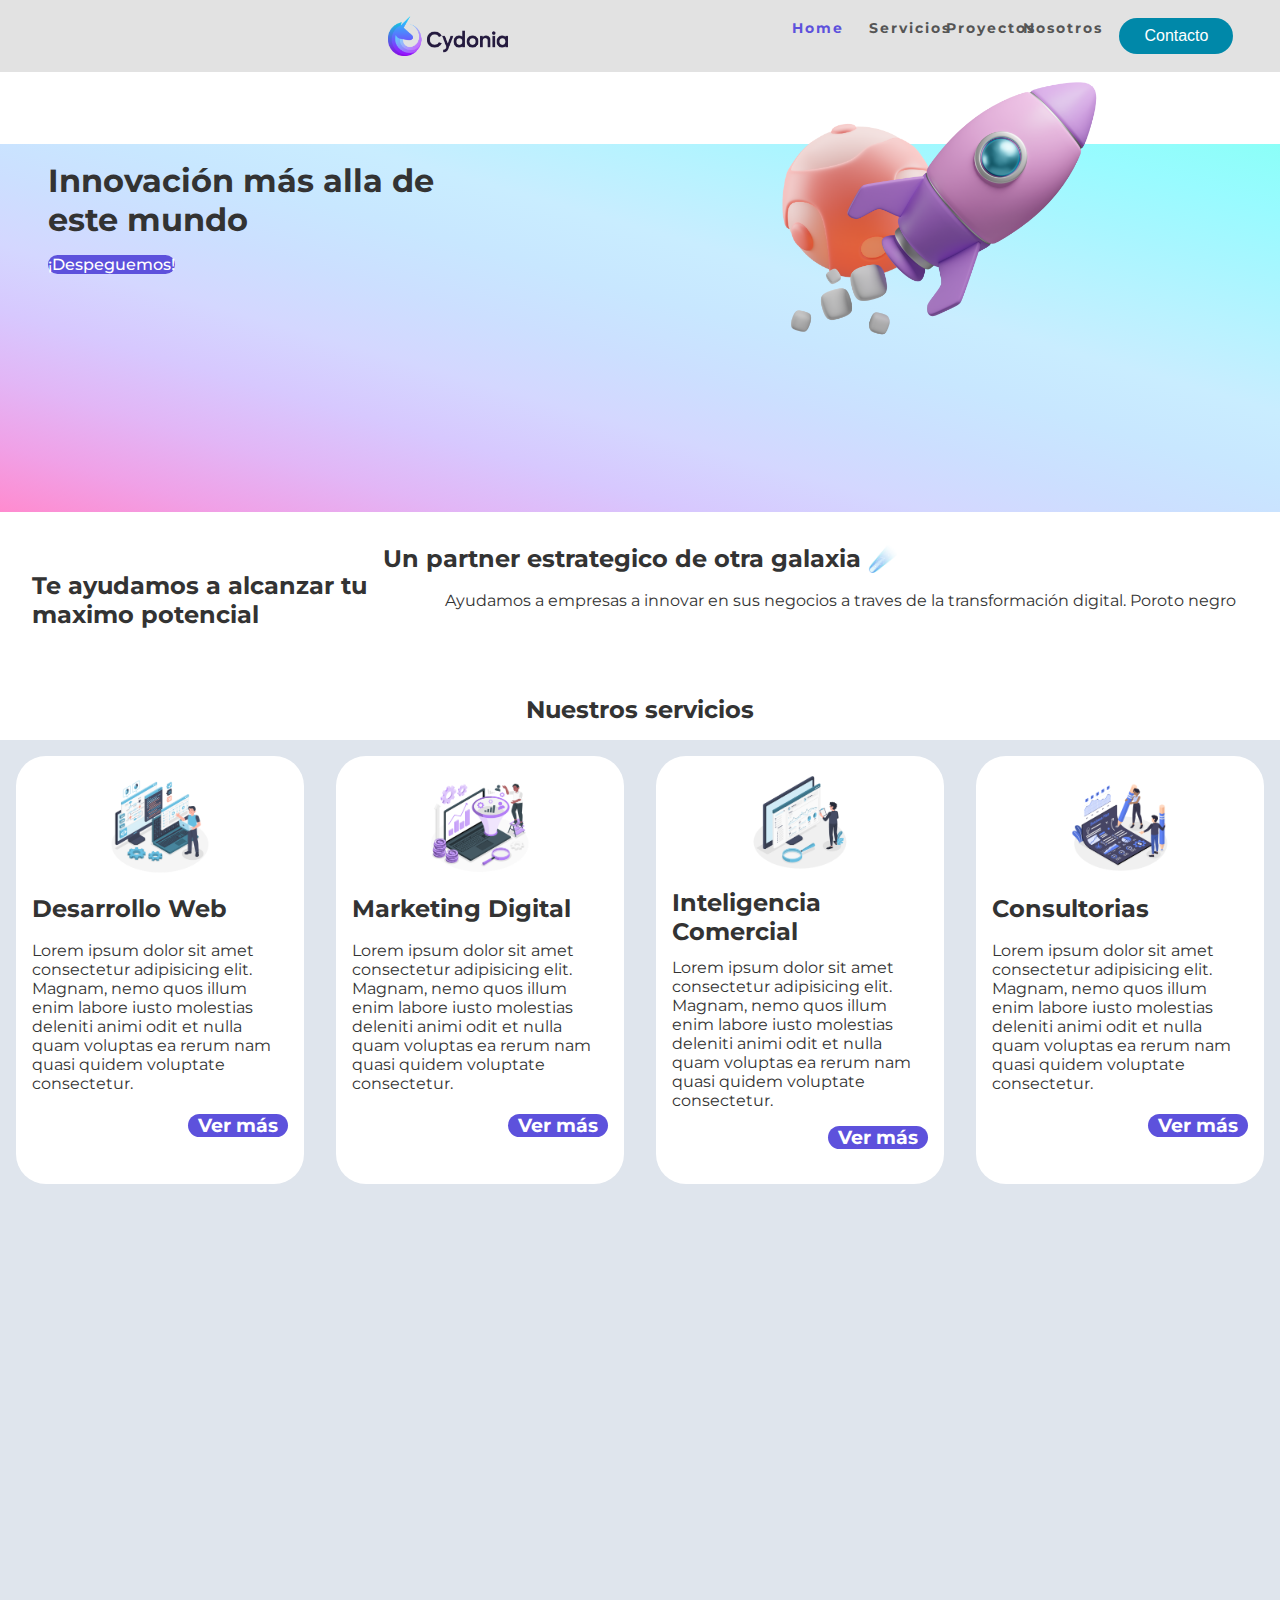
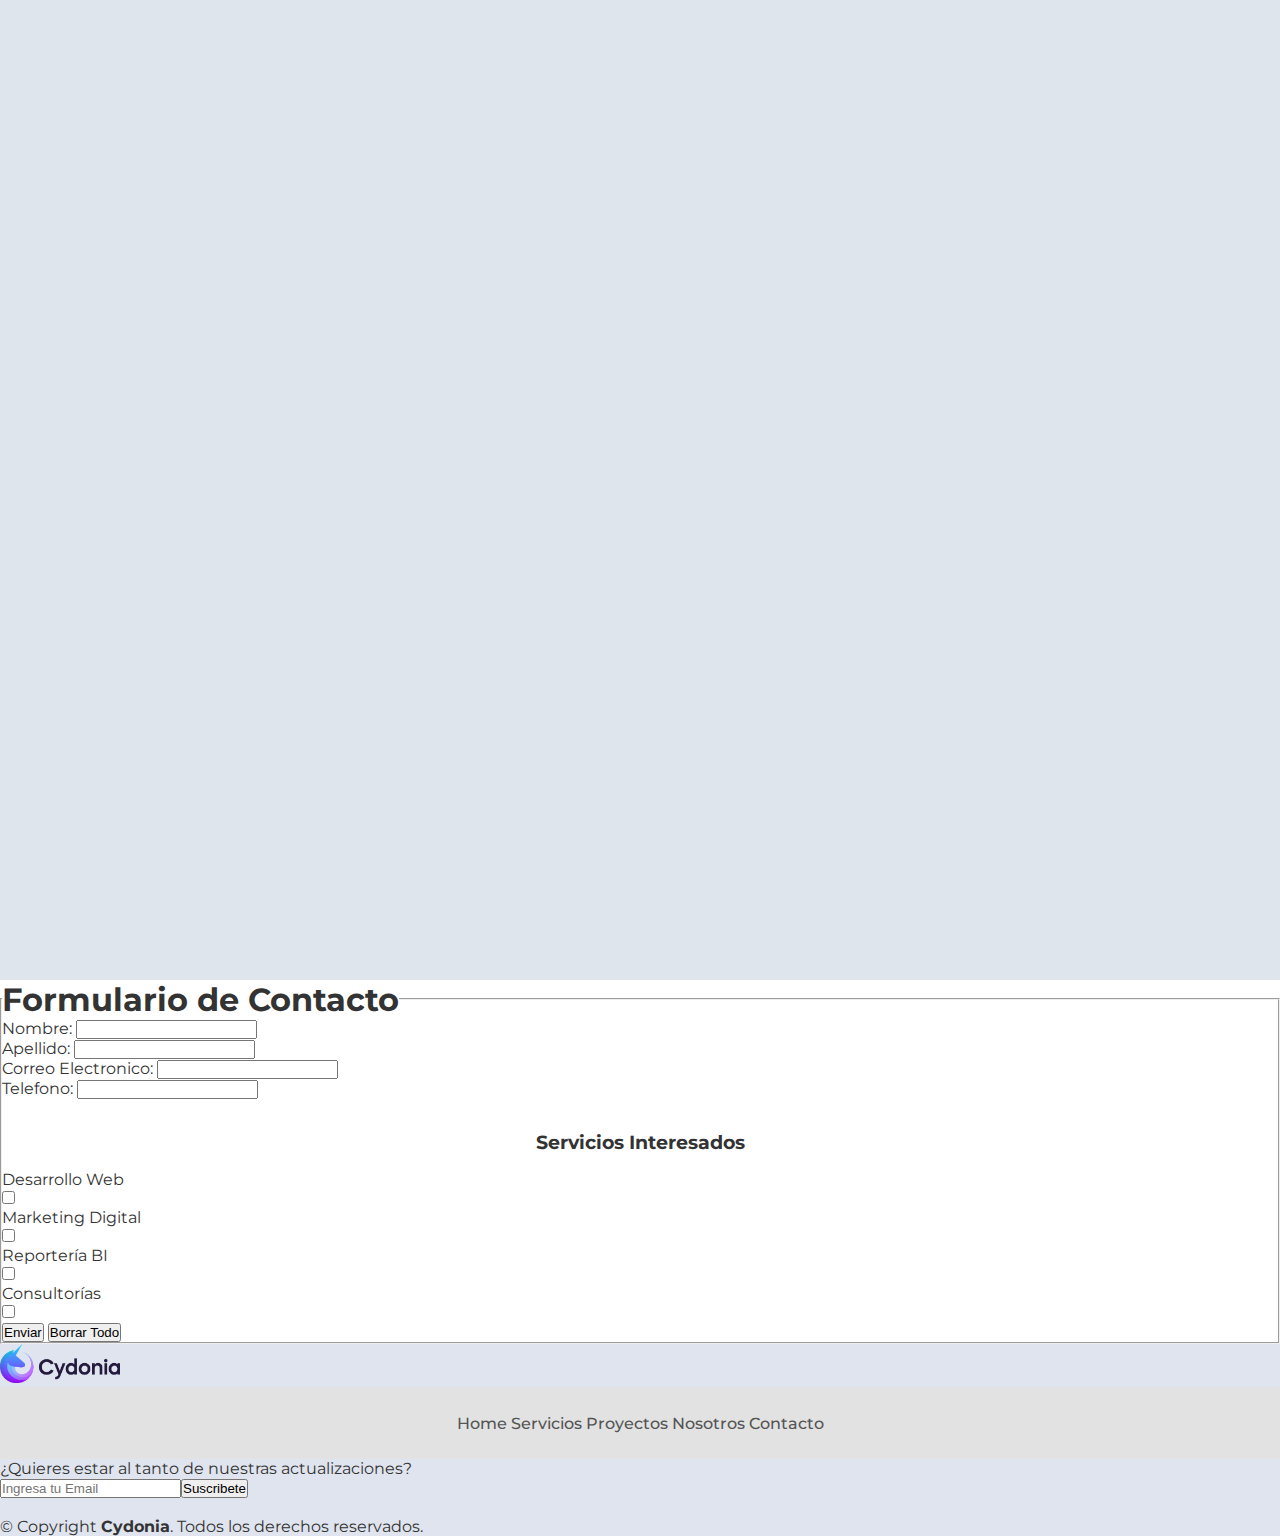
==== index.html @ 0de53e7b "Actualizacion Nav" ====
<!DOCTYPE html>
<html lang="en">

<head>
  <meta charset="UTF-8">
  <meta name="viewport" content="width=device-width, initial-scale=1.0">


  <title>Cydonia - Transformación Digital</title>
  <meta content="" name="description">
  <meta content="" name="keywords">

  <!-- Favicons -->
  <link href="assets/img/favicon.png" rel="icon">

  <!-- link google fonts -->
	<link rel="preconnect" href="https://fonts.googleapis.com">
	<link rel="preconnect" href="https://fonts.gstatic.com" crossorigin>
	<link rel="stylesheet" type="text/css" href="https://fonts.googleapis.com/css?family=Montserrat:300,300i,400,400i,600,600i,700,700i">
	
  <!-- link css -->
	<link rel="stylesheet" href="assets/css/style.css">

    <!-- link Biblioteca Animaciones-->
	<link rel="stylesheet" href="https://raw.github.com/daneden/animate.css/master/animate.css">

</head>

<body>

<!-- ======= Header ======= -->
<header>
  <nav>
    <img class="logo" href="index.html"><img src="assets/img/logo_horizontal.png" alt="Logo Cydonia" width="120">
      <ul class="nav__list">
        <li><a  class="active" href="index.html">Home</a></li>
        <li><a  href="pages/servicios.html">Servicios</a></li>
        <li><a  href="pages/proyectos.html">Proyectos</a></li>
        <li><a  href="pages/nosotros.html">Nosotros</a></li>
        <li><a  class="cta" href="pages/contacto.html"><button>Contacto</button></a></li>
      </ul>
  </nav> 
</header>
<!-- ======= End Header ======= -->

<!-- ======= Hero Banner ======= -->
<main class="MainGrid">
  <div class="Hero">
    <div class="Hero__Titulo"> 
      <h1>Innovación más alla de este mundo</h1>
        <div class="Hero__Boton">
          <a href="pages/contacto.html" >¡Despeguemos!</a>
        </div>
    </div>
    <div class="Hero__Imagenes">
      <img class="Planeta" src="assets/img/Planeta.png" width="200px" alt="">
      <img class="Cohete" src="assets/img/rocket.png" width="400px" alt="">
  </div>
  </div>
</main>

<!-- ======= Texto ======= -->

  <div class="Titulo">
    <h2>Un partner estrategico de otra galaxia ☄️</h2>
  </div>

<section class="TextoDinamico">
  <div class="TextoDinamico__Subtitulo">
    <h2>Te ayudamos a alcanzar tu maximo potencial</h2>
  </div>
  <div class="TextoDinamico__Parrafo">
    <p >Ayudamos a empresas a innovar en sus negocios a traves de la transformación digital. Poroto negro </p>
  </div>
</section>

<!-- ======= Servicios ======= -->
<div class="Titulo">
  <h2>Nuestros servicios</h2>
</div>

<section class="Servicios">
  
  <div class="Card">
    <img class= "Card__Img" src="assets/img/Desarrollo-Web.png" alt="">
    <h2 Class="Card_Tittle">Desarrollo Web</h2>
    <p class="Card_Description">Lorem ipsum dolor sit amet consectetur adipisicing elit. Magnam, nemo quos illum enim labore iusto molestias deleniti animi odit et nulla quam voluptas ea rerum nam quasi quidem voluptate consectetur.</p>
    <h3 class="Boton"><a href="desarrollo_web.html"></a>Ver más</h3><br>
  </div>

  <div class="Card">
    <img class= "Card__Img" src="assets/img/Marketing-Digital.png" alt="">
    <h2 Class="Card_Tittle">Marketing Digital</h2>
    <p class="Card_Description">Lorem ipsum dolor sit amet consectetur adipisicing elit. Magnam, nemo quos illum enim labore iusto molestias deleniti animi odit et nulla quam voluptas ea rerum nam quasi quidem voluptate consectetur.</p>
    <h3 class="Boton"><a href="marketing_digital.html"></a>Ver más</h3><br>
  </div>

  <div class="Card">
    <img class= "Card__Img" src="assets/img/Inteligencia-Comercial.png" alt="">
    <h2 Class="Card_Tittle">Inteligencia Comercial</h2>
    <p class="Card_Description">Lorem ipsum dolor sit amet consectetur adipisicing elit. Magnam, nemo quos illum enim labore iusto molestias deleniti animi odit et nulla quam voluptas ea rerum nam quasi quidem voluptate consectetur.</p>
    <h3 class="Boton"><a href="inteligencia_comercial.html"></a>Ver más</h3><br>
  </div>

  <div class="Card">
    <img class= "Card__Img" src="assets/img/Consultorias.png"  alt="">
    <h2 Class="Card_Tittle">Consultorias</h2>
    <p class="Card_Description">Lorem ipsum dolor sit amet consectetur adipisicing elit. Magnam, nemo quos illum enim labore iusto molestias deleniti animi odit et nulla quam voluptas ea rerum nam quasi quidem voluptate consectetur.</p>
    <h3 class="Boton"><a href="consultorias.html"></a>Ver más</h3><br>
  </div>

</section>

<!-- ======= Formulario de Contacto ======= -->
<section class="Formulario">
  <div>
    <form action="">
      <fieldset>
          <legend><h1>Formulario de Contacto</h1></legend>
          
            <div><label for="nombre">Nombre:</label>
              <input type="text" name="nombre">
            <div><label for="apellido">Apellido:</label>
              <input type="text" name="apellido">
            <div><label for="email">Correo Electronico:</label>
              <input type="text" name="apellido">
            <div><label for="telefono">Telefono:</label>
              <input type="text" name="apellido">    
            </div>
            
            <div class="Titulo">
              <h3>Servicios Interesados</h3>
            </div>

              <div class="ServiciosFormulario">
                <div>Desarrollo Web</div>
                  <input type="checkbox" name="Acepta" value="1">
                <div>Marketing Digital</div>
                  <input type="checkbox" name="Acepta" value="1">
                <div>Reportería BI</div>
                  <input type="checkbox" name="Acepta" value="1">
                <div>Consultorías</div>
                  <input type="checkbox" name="Acepta" value="1">
                
                <div>
                  <input type="submit" value="Enviar"/>
                  <input type="reset" value="Borrar Todo"/>
                </div>
      </fieldset>
    </form>
  </div>
</section>

<!-- ======= Footer ======= -->
<footer class="footer">
  <a href="index.html"><img src="assets/img/logo_horizontal.png" alt="Logo Cydonia" width="120"></a>

<nav Class="MenuFooter">
  <ul>
    <li><a  href="index.html">Home</a></li>
    <li><a  href="pages/servicios.html">Servicios</a></li>
    <li><a  href="pages/proyectos.html">Proyectos</a></li>
    <li><a  href="pages/nosotros.html">Nosotros</a></li>
    <li><a  href="pages/contacto.html">Contacto</a></li>
  </ul>
</nav><!-- .navbar -->

<!-- ======= Capturador Email Footer ======= -->
<div>
  <p>¿Quieres estar al tanto de nuestras actualizaciones?</p>
  <form action="" method="post">
    <input type="email" name="email" placeholder="Ingresa tu Email"><input type="submit" value="Suscribete">
  </form>
</div>
<br>

<!-- ======= Copyright ======= -->
<div>
  &copy; Copyright <strong><span>Cydonia</span></strong>. Todos los derechos reservados.
</div>

</footer>                        
<!-- End Footer -->    

<script src="js/wow.min.js"></script>
<script> new WOW().init();</script>

</body>
</html>
---- assets/css/style.css ----
/* Estilo Mobile */
@media screen and (min-width: 320px) {
    .body{
        background-color: #333333;
    }

* {
    margin: 0;
    padding: 0;
}

body {
font-family: "Montserrat";
color: #333333;
background-color: #FFFFFF;
} 

/* Estilo Barra Navegadora */

header {
position: sticky;
display: grid;
grid-template-rows: repeat(2, 1fr);
width: 100%;

}

.logo{
 float: left;
}

.Navbar{
    padding: 20px;
}

.Navbar img {

}

.navbar_List {
list-style-type: none;
text-align: left;
font-size: 100%;
}

ul {
    display:inline;
    font-size: 100%;
    text-align: left;
    justify-items: end;
    }

li {
    display: inline;
    width: 15%;
    position: relative;
    font-size: 16px;
    }


/* Estilo Hero Banner */

.MainGrid{
}

.Hero{
    background-image: linear-gradient(to right top, #f4a6d4, #e9ace1, #dbb2ec, #ccb8f5, #bcbefa, #afc7ff, #a4cfff, #9dd6ff, #9de1ff, #a2ecff, #acf6fd, #bbfffb);
    display: grid;
    grid-template-rows: 40% 60%;
    gap: 1.6em;
    align-items: center;
    justify-items: center;
}

.MainGrid .Hero__Titulo{
    padding-left: 1em;
}

.MainGrid .Hero__Imagen{
    animation-name: floating;
    animation-duration: 3s;
    animation-iteration-count: infinite;
    animation-timing-function: ease-in-out;
    margin-left: 30px;
    margin-top: 5px;
}

@keyframes floating {
    0% { transform: translate(0,  0px); }
    50%  { transform: translate(0, 15px); }
    100%   { transform: translate(0, -0px); }   
}

.MainGrid .Hero__Boton{
    background-color: #5d51dc;
    border-radius: 20px;
    text-align: center;
    height:fit-content;
    width:max-content;
    margin-top: 1em;
    transition: height 2s, width 1s;
        
}

.MainGrid .Hero__Boton a{
    color: white !important;
}

/* Estilo Texto Dinamico*/

.Titulo {
    text-align: center;
    font-weight: bold;
    padding: 2em 1em 1em 1em;
    }
    
    .TextoDinamico {
    display: grid;
    grid-template-rows: 30% 70%;
    align-items: center;
    justify-items: center;
    gap: 1em;
    }
    
.TextoDinamico__Subtitulo {
    }
    
.TextoDinamico__Parrafo {
     padding-left: 1em;
     padding-right: 1em;
    }

/* Estilo para Card Servicios */

.Servicios {
background-color: #DFE5ED;
display: grid;
grid-template-rows: repeat(4, 1fr);
}

.Servicios .Card{
background-color: #FFFFFF;
border-radius: 30px;
margin: 1em 1em 1em 1em;
display: grid;
grid-template-rows: 4;
padding: 1em 1em 1em 1em;
}

.Servicios .Card__Img {
height: 100px;
width: 100px;
align-self: center;
justify-self: center;
margin-bottom: 1em;
}

.Servicios .Card_Tittle{
    margin-bottom: 0.5em;
}

.Servicios .Card_Description {
    margin-bottom: 1em;
}

.Boton {
background-color: #5d51dc;
border-radius: 20px;
color: white;
text-align: center;
height: fit-content;
width:100px;
justify-self: flex-end;
}

.footer{
background-color: #DFE4EE;
}
}

/* Estilo Tablet */
@media screen and (min-width: 600px) {
    
}

/* Estilo Desktop*/
@media screen and (min-width: 1200px) {

* {
    box-sizing: border-box;
    margin: 0;
    padding: 0;
}

body {
    font-family: "Montserrat";
    color: #333333;
    background-color: #FFFFFF;
} 

li, a{ 
    font-weight: 500;
    font-size: 16px;
    color: #555555;
    text-decoration: none;
}

/* Estilo Barra Navegadora */

nav {
    display: flex;
    justify-content:space-around;
    align-items: center;
    background-color: #e2e2e2;
    min-height: 8vh;
    font-family: "Montserrat", sans-serif;
}

.logo {
    cursor: pointer;
}

.nav__list{
    display: flex;
    justify-content: space-around;
    width: 30%;
}

.nav__list li {
    list-style-type: none;
}

.nav__list a{
    text-decoration: none;
    letter-spacing: 2px;
    font-weight: bold;
    font-size: 14px;
    padding: 14px 16px;
}

.nav__list li a:hover:not(.active){
   color: #5d51dc;
}

.nav__list li a.active{
    color: #5d51dc;
}

.nav__list li a{
    transition: all 0.3 ease 0s;
}

button{
    margin-left: 20px;
    padding: 9px 25px;
    background-color: rgba(0, 136, 169, 1);
    border: none;
    border-radius: 50px;
    cursor: pointer;
    transition: all 0.3 ease 0s;
    font-weight: 500;
    font-size: 16px;
    color: #FFFFFF;
    text-decoration: none;
}

button:hover{
    background-color: rgba(0, 136, 169, 0.8);
}
/* Estilo Hero Banner */

.MainGrid{
}

.Hero{
    background-image: linear-gradient(to right top, #ff8bcf, #f0a1e7, #e2b6f6, #d7c8fe, #d4d7ff, #ccdfff, #c8e7ff, #c9edff, #b9f2ff, #a8f6ff, #98fbff, #8bfff8);
    display: grid;
    grid-template-columns: 40% 60%;
    gap: 1.6em;
    align-items: center;
    justify-items: center;
}

.MainGrid .Hero__Titulo{
    padding-left: 3em;
}

.MainGrid .Hero__Imagenes{
    position: relative; left: 0; top: 0;
}

.MainGrid .Hero__Imagenes .Planeta{
    animation-name: floating;
    animation-duration: 7s;
    animation-iteration-count: infinite;
    animation-timing-function: ease-in-out;
    margin-left: 50px;
    margin-top: 55px;
    position:absolute;
    z-index: 1;
}

.MainGrid .Hero__Imagenes .Cohete{
    animation-name: floating;
    animation-duration: 4s;
    animation-iteration-count: infinite;
    animation-timing-function: ease-in-out;
    margin-left: 30px;
    margin-top: 5px;
    position: relative;
    z-index: 2;
}

@keyframes floating {
    0% { transform: translate(0,  0px); }
    50%  { transform: translate(0, 15px); }
    100%   { transform: translate(0, -0px); }   
}

.MainGrid .Hero__Boton{
    background-color: #5d51dc;
    border-radius: 20px;
    text-align: center;
    height:fit-content;
    width:max-content;
    margin-top: 1em;
        
}

.MainGrid .Hero__Boton a{
    color: white !important;
}

/* Estilo Texto Dinamico*/

.Titulo {
    text-align: center;
    font-weight: bold;
    padding: 2em 1em 1em 1em;
    }
    
    .TextoDinamico {
    display: grid;
    grid-template-columns: 30% 70%;
    align-items: center;
    justify-items: center;
    gap: 1em;
    }
    
.TextoDinamico__Subtitulo {
    padding-left: 2em;
    }
    
.TextoDinamico__Parrafo {
     padding-right: 2em;
    }

/* Estilo para Card Servicios */

.Servicios {
background-color: #DFE5ED;
display: grid;
grid-template-columns: repeat(4, 1fr);
}

.Servicios .Card{
background-color: #FFFFFF;
border-radius: 30px;
margin: 1em 1em 1em 1em;
display: grid;
grid-template-rows: 4;
padding: 1em 1em 1em 1em;
}

.Servicios .Card__Img {
height: 100px;
width: 100px;
align-self: center;
justify-self: center;
margin-bottom: 1em;
}

.Servicios .Card_Tittle{
    margin-bottom: 0.5em;
}

.Servicios .Card_Description {
    margin-bottom: 1em;
}

.Boton {
background-color: #5d51dc;
border-radius: 20px;
color: white;
text-align: center;
height: fit-content;
width:100px;
justify-self: flex-end;
}

.footer{
background-color: #DFE4EE;
}
}
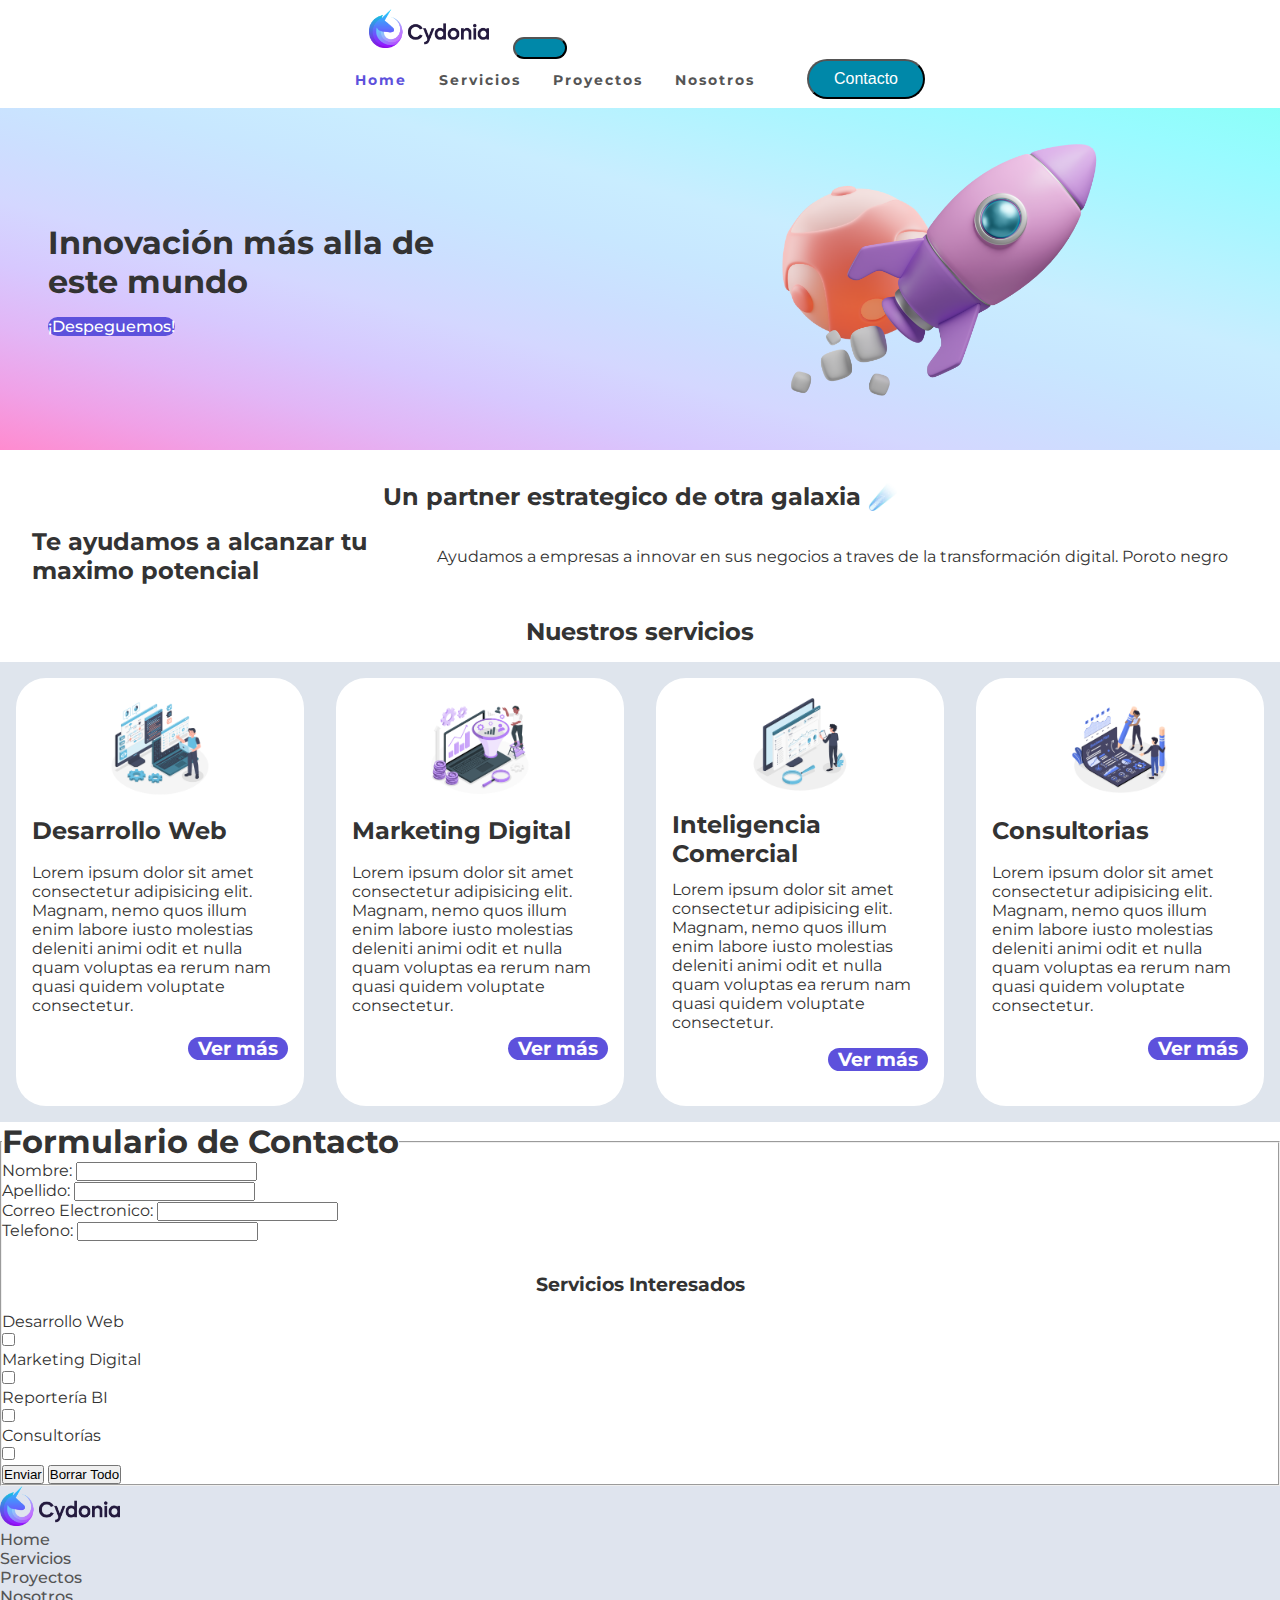
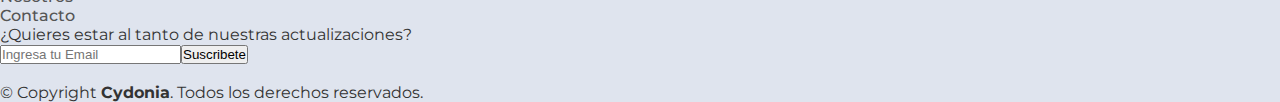
==== commit 27bc5969: "Navbar Bootstrap" ====
--- a/index.html
+++ b/index.html
@@ -3,7 +3,7 @@
 
 <head>
   <meta charset="UTF-8">
-  <meta name="viewport" content="width=device-width, initial-scale=1.0">
+  <meta name="viewport" content="width=device-width, initial-scale=1, shrink-to-fit=no">
 
 
   <title>Cydonia - Transformación Digital</title>
@@ -19,9 +19,14 @@
 	<link rel="stylesheet" type="text/css" href="https://fonts.googleapis.com/css?family=Montserrat:300,300i,400,400i,600,600i,700,700i">
 	
   <!-- link css -->
-	<link rel="stylesheet" href="assets/css/style.css">
-
-    <!-- link Biblioteca Animaciones-->
+<link rel="stylesheet" href="assets/css/style.css">
+  
+
+  <!-- Bootstrap CSS -->
+<link href="https://cdn.jsdelivr.net/npm/bootstrap@5.2.0-beta1/dist/css/bootstrap.min.css" rel="stylesheet" integrity="sha384-0evHe/X+R7YkIZDRvuzKMRqM+OrBnVFBL6DOitfPri4tjfHxaWutUpFmBp4vmVor" crossorigin="anonymous">
+
+
+  <!-- link Biblioteca Animaciones-->
 	<link rel="stylesheet" href="https://raw.github.com/daneden/animate.css/master/animate.css">
 
 </head>
@@ -29,16 +34,32 @@
 <body>
 
 <!-- ======= Header ======= -->
-<header>
-  <nav>
-    <img class="logo" href="index.html"><img src="assets/img/logo_horizontal.png" alt="Logo Cydonia" width="120">
-      <ul class="nav__list">
-        <li><a  class="active" href="index.html">Home</a></li>
-        <li><a  href="pages/servicios.html">Servicios</a></li>
-        <li><a  href="pages/proyectos.html">Proyectos</a></li>
-        <li><a  href="pages/nosotros.html">Nosotros</a></li>
-        <li><a  class="cta" href="pages/contacto.html"><button>Contacto</button></a></li>
-      </ul>
+<header id="header" class="sticky-top">
+  <nav class="navbar navbar-expand-sm" id="navbar">
+    <div class="container-fluid">
+        <a id="logo" class="navbar-brand" href="index.html"> <img src="assets/img/logo_horizontal.png" alt="Logo Cydonia" width="120"></a>
+
+        <button class="navbar-toggler" 
+            type="button"   
+            data-bs-toggle="collapse" 
+            data-bs-target="#navbarSupportedContent"
+            aria-controls="navbarSupportedContent"
+            aria-expanded="false"
+            aria-label="toggle navigation">
+
+            <span class="navbar-toggler-icon"></span>
+        </button>
+
+        <div class="collapse navbar-collapse" id="navbarSupportedContent">
+            <ul class="navbar-nav me-auto mb-2 mb-lg-0" id="nav__list">
+                <li class="nav-item"><a  class="nav-link active" href="index.html">Home</a></li>
+                <li class="nav-item"><a  class="nav-link" href="pages/servicios.html">Servicios</a></li>
+                <li class="nav-item"><a  class="nav-link" href="pages/proyectos.html">Proyectos</a></li>
+                <li class="nav-item"><a  class="nav-link" href="pages/nosotros.html">Nosotros</a></li>
+                <li class="nav-item"><a  class="nav-link" href="pages/contacto.html"><button>Contacto</button></a></li>
+            </ul>
+        </div>
+    </div>
   </nav> 
 </header>
 <!-- ======= End Header ======= -->
@@ -179,9 +200,15 @@
   &copy; Copyright <strong><span>Cydonia</span></strong>. Todos los derechos reservados.
 </div>
 
+
+
 </footer>                        
 <!-- End Footer -->    
 
+<!-- Scripts -->
+<!-- JavaScript Bundle with Popper -->
+<script src="https://cdn.jsdelivr.net/npm/bootstrap@5.2.0-beta1/dist/js/bootstrap.bundle.min.js" integrity="sha384-pprn3073KE6tl6bjs2QrFaJGz5/SUsLqktiwsUTF55Jfv3qYSDhgCecCxMW52nD2" crossorigin="anonymous"></script>
+
 <script src="js/wow.min.js"></script>
 <script> new WOW().init();</script>
 
--- a/assets/css/style.css
+++ b/assets/css/style.css
@@ -1,190 +1,5 @@
-/* Estilo Mobile */
-@media screen and (min-width: 320px) {
-    .body{
-        background-color: #333333;
-    }
-
-* {
-    margin: 0;
-    padding: 0;
-}
-
-body {
-font-family: "Montserrat";
-color: #333333;
-background-color: #FFFFFF;
-} 
-
-/* Estilo Barra Navegadora */
-
-header {
-position: sticky;
-display: grid;
-grid-template-rows: repeat(2, 1fr);
-width: 100%;
-
-}
-
-.logo{
- float: left;
-}
-
-.Navbar{
-    padding: 20px;
-}
-
-.Navbar img {
-
-}
-
-.navbar_List {
-list-style-type: none;
-text-align: left;
-font-size: 100%;
-}
-
-ul {
-    display:inline;
-    font-size: 100%;
-    text-align: left;
-    justify-items: end;
-    }
-
-li {
-    display: inline;
-    width: 15%;
-    position: relative;
-    font-size: 16px;
-    }
-
-
-/* Estilo Hero Banner */
-
-.MainGrid{
-}
-
-.Hero{
-    background-image: linear-gradient(to right top, #f4a6d4, #e9ace1, #dbb2ec, #ccb8f5, #bcbefa, #afc7ff, #a4cfff, #9dd6ff, #9de1ff, #a2ecff, #acf6fd, #bbfffb);
-    display: grid;
-    grid-template-rows: 40% 60%;
-    gap: 1.6em;
-    align-items: center;
-    justify-items: center;
-}
-
-.MainGrid .Hero__Titulo{
-    padding-left: 1em;
-}
-
-.MainGrid .Hero__Imagen{
-    animation-name: floating;
-    animation-duration: 3s;
-    animation-iteration-count: infinite;
-    animation-timing-function: ease-in-out;
-    margin-left: 30px;
-    margin-top: 5px;
-}
-
-@keyframes floating {
-    0% { transform: translate(0,  0px); }
-    50%  { transform: translate(0, 15px); }
-    100%   { transform: translate(0, -0px); }   
-}
-
-.MainGrid .Hero__Boton{
-    background-color: #5d51dc;
-    border-radius: 20px;
-    text-align: center;
-    height:fit-content;
-    width:max-content;
-    margin-top: 1em;
-    transition: height 2s, width 1s;
-        
-}
-
-.MainGrid .Hero__Boton a{
-    color: white !important;
-}
-
-/* Estilo Texto Dinamico*/
-
-.Titulo {
-    text-align: center;
-    font-weight: bold;
-    padding: 2em 1em 1em 1em;
-    }
-    
-    .TextoDinamico {
-    display: grid;
-    grid-template-rows: 30% 70%;
-    align-items: center;
-    justify-items: center;
-    gap: 1em;
-    }
-    
-.TextoDinamico__Subtitulo {
-    }
-    
-.TextoDinamico__Parrafo {
-     padding-left: 1em;
-     padding-right: 1em;
-    }
-
-/* Estilo para Card Servicios */
-
-.Servicios {
-background-color: #DFE5ED;
-display: grid;
-grid-template-rows: repeat(4, 1fr);
-}
-
-.Servicios .Card{
-background-color: #FFFFFF;
-border-radius: 30px;
-margin: 1em 1em 1em 1em;
-display: grid;
-grid-template-rows: 4;
-padding: 1em 1em 1em 1em;
-}
-
-.Servicios .Card__Img {
-height: 100px;
-width: 100px;
-align-self: center;
-justify-self: center;
-margin-bottom: 1em;
-}
-
-.Servicios .Card_Tittle{
-    margin-bottom: 0.5em;
-}
-
-.Servicios .Card_Description {
-    margin-bottom: 1em;
-}
-
-.Boton {
-background-color: #5d51dc;
-border-radius: 20px;
-color: white;
-text-align: center;
-height: fit-content;
-width:100px;
-justify-self: flex-end;
-}
-
-.footer{
-background-color: #DFE4EE;
-}
-}
-
-/* Estilo Tablet */
-@media screen and (min-width: 600px) {
-    
-}
-
 /* Estilo Desktop*/
-@media screen and (min-width: 1200px) {
+/*@media screen and (min-width: 1200px) {*/
 
 * {
     box-sizing: border-box;
@@ -198,6 +13,22 @@
     background-color: #FFFFFF;
 } 
 
+#header {
+
+}
+/* Estilo Barra Navegadora */
+#navbar {
+    transition: all 0.5s;
+    padding: 20px 0;
+    display: flex;
+    justify-content:space-around;
+    align-items: center;
+    background-color: transparent;
+    min-height: 12vh;
+    font-family: "Montserrat", sans-serif;
+    height: 0px;
+}
+
 li, a{ 
     font-weight: 500;
     font-size: 16px;
@@ -205,32 +36,25 @@
     text-decoration: none;
 }
 
-/* Estilo Barra Navegadora */
-
-nav {
+#logo {
+    cursor: pointer;
+    justify-items: start;
+    margin-left: 30px;
+    width: 50%;
+}
+
+#nav__list{
     display: flex;
-    justify-content:space-around;
-    align-items: center;
-    background-color: #e2e2e2;
-    min-height: 8vh;
-    font-family: "Montserrat", sans-serif;
-}
-
-.logo {
-    cursor: pointer;
-}
-
-.nav__list{
-    display: flex;
-    justify-content: space-around;
-    width: 30%;
-}
-
-.nav__list li {
+    align-content: flex-end;
+    width: 20%;
+    align-items: center;
+}
+
+#nav__list li {
     list-style-type: none;
 }
 
-.nav__list a{
+#nav__list a{
     text-decoration: none;
     letter-spacing: 2px;
     font-weight: bold;
@@ -238,15 +62,15 @@
     padding: 14px 16px;
 }
 
-.nav__list li a:hover:not(.active){
+#nav__list li a:hover:not(.active){
    color: #5d51dc;
 }
 
-.nav__list li a.active{
+#nav__list li a.active{
     color: #5d51dc;
 }
 
-.nav__list li a{
+#nav__list li a{
     transition: all 0.3 ease 0s;
 }
 
@@ -254,7 +78,6 @@
     margin-left: 20px;
     padding: 9px 25px;
     background-color: rgba(0, 136, 169, 1);
-    border: none;
     border-radius: 50px;
     cursor: pointer;
     transition: all 0.3 ease 0s;
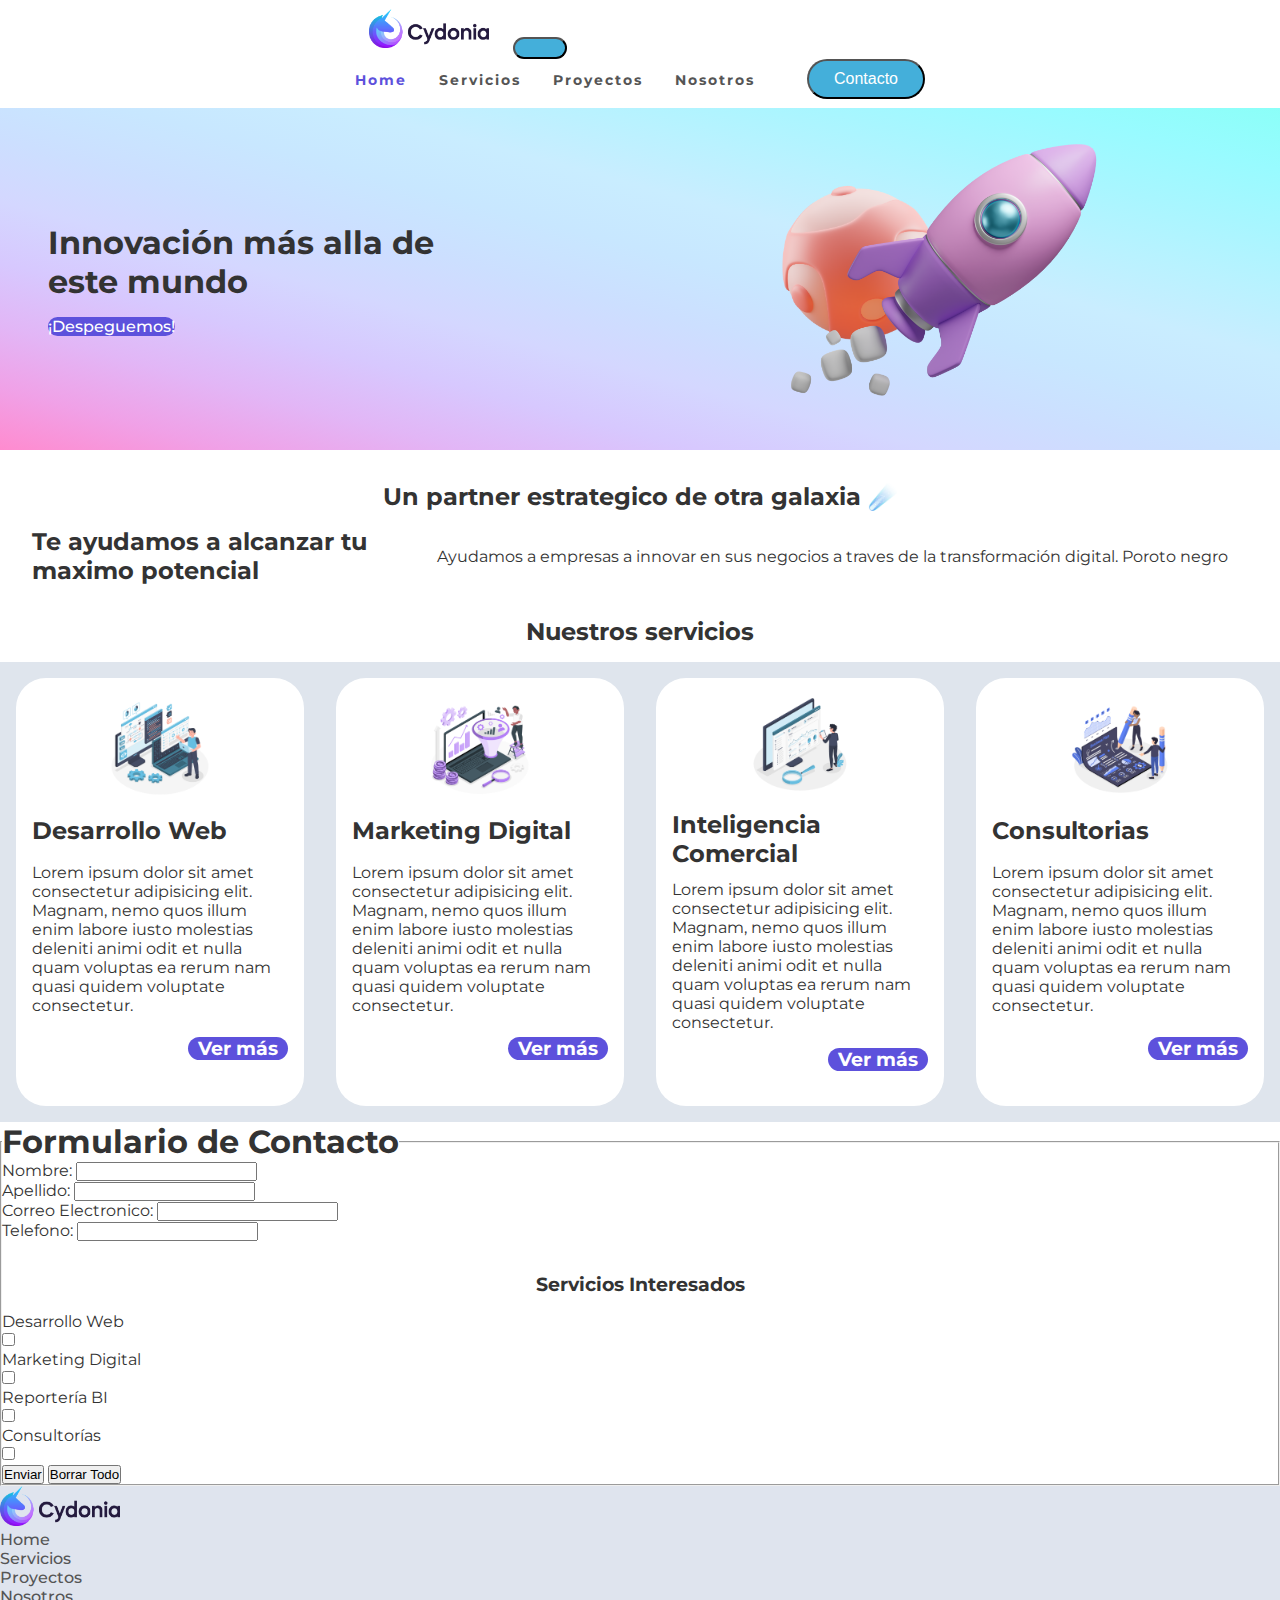
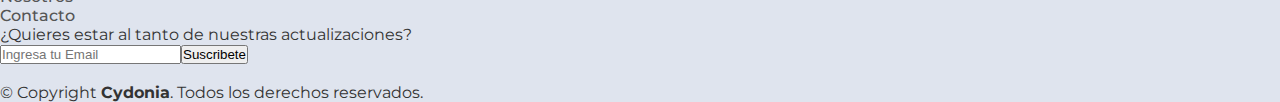
==== commit b934049c: "Navbar 2.0" ====
--- a/index.html
+++ b/index.html
@@ -37,7 +37,7 @@
 <header id="header" class="sticky-top">
   <nav class="navbar navbar-expand-sm" id="navbar">
     <div class="container-fluid">
-        <a id="logo" class="navbar-brand" href="index.html"> <img src="assets/img/logo_horizontal.png" alt="Logo Cydonia" width="120"></a>
+        <a id="logo" class="navbar-brand" href="../index.html"> <img src="assets/img/logo_horizontal.png" alt="Logo Cydonia" width="120"></a>
 
         <button class="navbar-toggler" 
             type="button"   
--- a/assets/css/style.css
+++ b/assets/css/style.css
@@ -23,7 +23,7 @@
     display: flex;
     justify-content:space-around;
     align-items: center;
-    background-color: transparent;
+    background-color: #ffffff;
     min-height: 12vh;
     font-family: "Montserrat", sans-serif;
     height: 0px;
@@ -77,7 +77,7 @@
 button{
     margin-left: 20px;
     padding: 9px 25px;
-    background-color: rgba(0, 136, 169, 1);
+    background-color: rgba(68, 175, 218, 1);
     border-radius: 50px;
     cursor: pointer;
     transition: all 0.3 ease 0s;
@@ -88,7 +88,7 @@
 }
 
 button:hover{
-    background-color: rgba(0, 136, 169, 0.8);
+    background-color: rgba(82, 119, 240, 0.8);
 }
 /* Estilo Hero Banner */
 
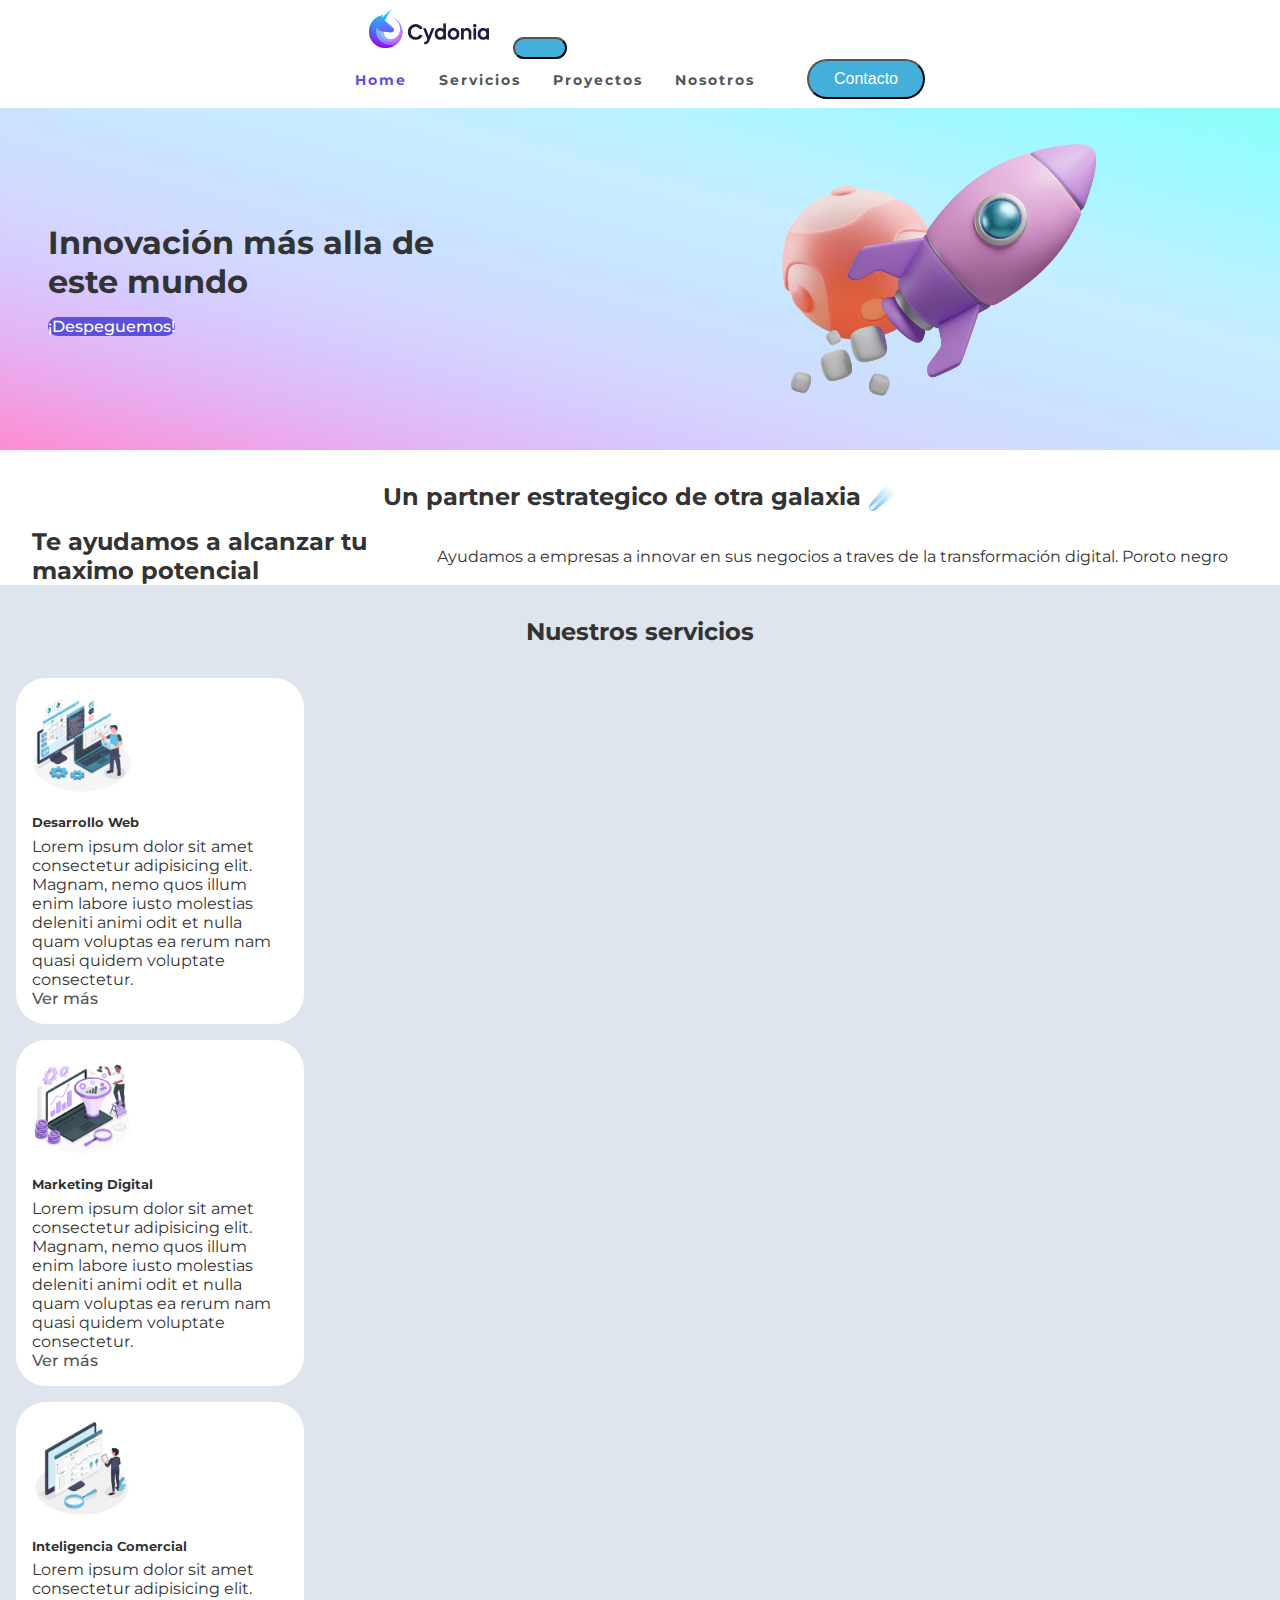
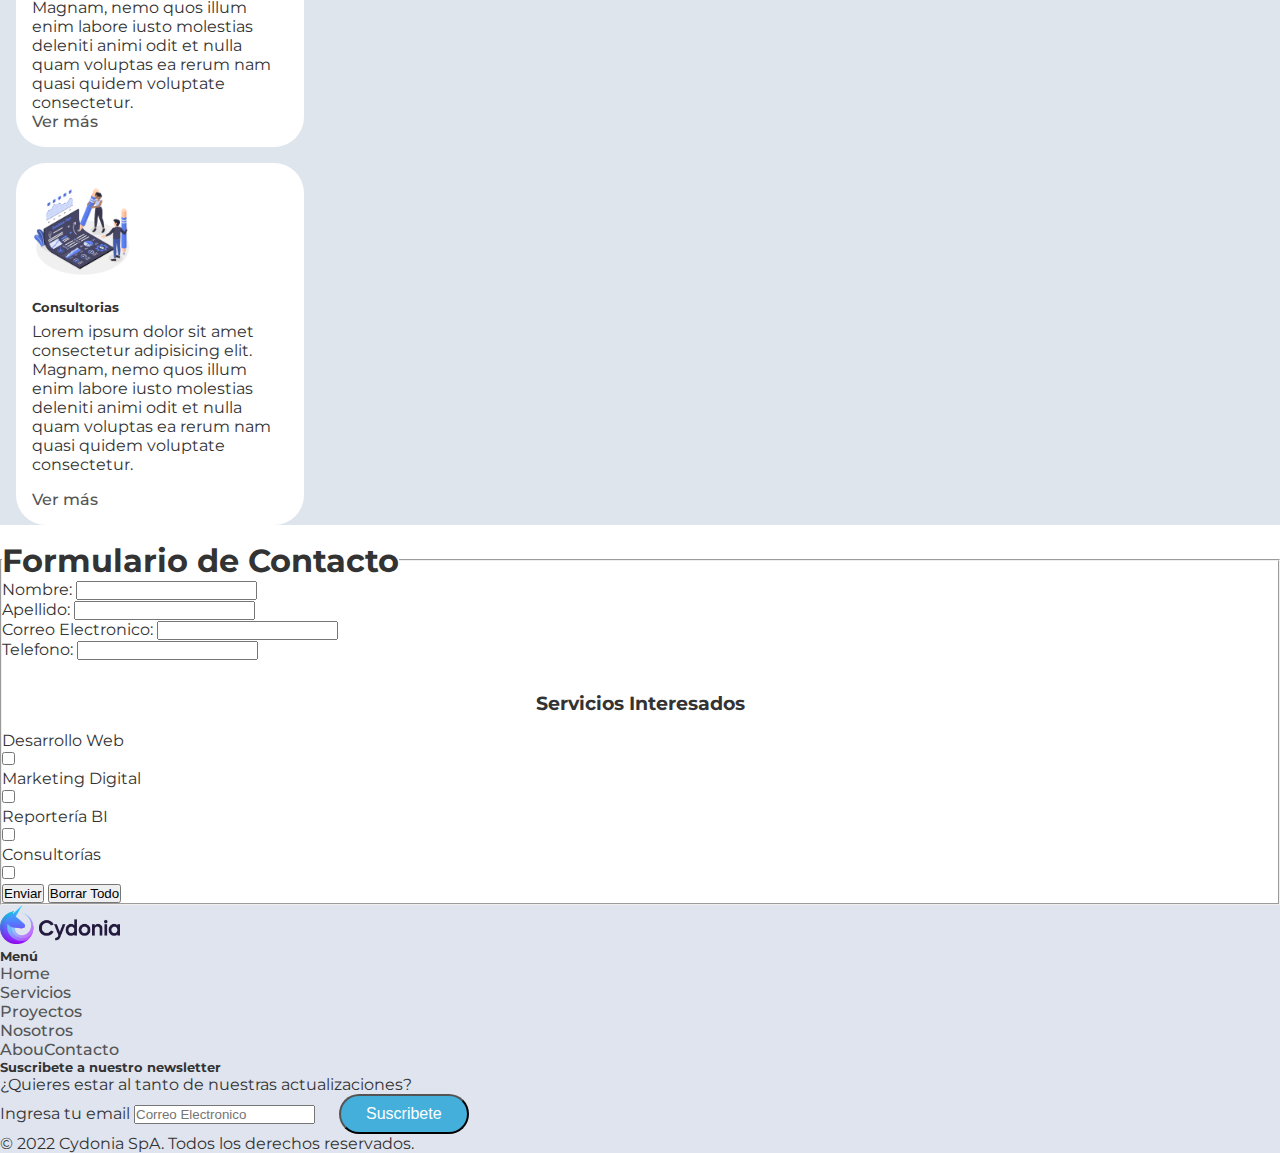
==== commit fd42eacd: "footer" ====
--- a/index.html
+++ b/index.html
@@ -56,7 +56,7 @@
                 <li class="nav-item"><a  class="nav-link" href="pages/servicios.html">Servicios</a></li>
                 <li class="nav-item"><a  class="nav-link" href="pages/proyectos.html">Proyectos</a></li>
                 <li class="nav-item"><a  class="nav-link" href="pages/nosotros.html">Nosotros</a></li>
-                <li class="nav-item"><a  class="nav-link" href="pages/contacto.html"><button>Contacto</button></a></li>
+                <li class="nav-item"><a  class="nav-link" href="pages/contacto.html"><button class="btn btn-primary" type="button">Contacto</button></a></li>
             </ul>
         </div>
     </div>
@@ -96,12 +96,68 @@
 </section>
 
 <!-- ======= Servicios ======= -->
-<div class="Titulo">
-  <h2>Nuestros servicios</h2>
+
+<section >
+
+  <div class="Servicios" class="container">
+    <div class="row">
+
+      <div class="Titulo">
+        <h2>Nuestros servicios</h2>
+      </div>
+
+    <div class="col-3">
+      <div class="Card" style="width: 18rem;">
+        <img class= "Card__Img" src="assets/img/Desarrollo-Web.png" class="card-img-top" alt="Desarrollo_web">
+        <div class="card-body">
+          <h5 class="Card_Tittle" class="card-title">Desarrollo Web</h5>
+          <p class="card-text">Lorem ipsum dolor sit amet consectetur adipisicing elit. Magnam, nemo quos illum enim labore iusto molestias deleniti animi odit et nulla quam voluptas ea rerum nam quasi quidem voluptate consectetur.</p>
+          <a href="#" class="btn btn-primary">Ver más</a>
+        </div>
+      </div>
+    </div>
+
+    <div class="col-3">
+      <div class="Card" style="width: 18rem;">
+        <img class= "Card__Img" src="assets/img/Marketing-Digital.png" class="card-img-top" alt="Marketing_digital">
+        <div class="card-body">
+          <h5 class="Card_Tittle" class="card-title">Marketing Digital</h5>
+          <p class="card-text">Lorem ipsum dolor sit amet consectetur adipisicing elit. Magnam, nemo quos illum enim labore iusto molestias deleniti animi odit et nulla quam voluptas ea rerum nam quasi quidem voluptate consectetur.</p>
+          <a href="#" class="btn btn-primary">Ver más</a>
+        </div>
+      </div>
+    </div>
+
+    <div class="col-3">
+      <div class="Card" style="width: 18rem;">
+        <img class= "Card__Img" src="assets/img/Inteligencia-Comercial.png" class="card-img-top" alt="Inteligencia_comercial">
+        <div class="card-body">
+          <h5 class="Card_Tittle" class="card-title">Inteligencia Comercial</h5>
+          <p class="card-text">Lorem ipsum dolor sit amet consectetur adipisicing elit. Magnam, nemo quos illum enim labore iusto molestias deleniti animi odit et nulla quam voluptas ea rerum nam quasi quidem voluptate consectetur.</p>
+          <a href="#" class="btn btn-primary">Ver más</a>
+        </div>
+      </div>
+    </div>
+
+    <div class="col-3">
+      <div class="Card" style="width: 18rem;">
+        <img class= "Card__Img" src="assets/img/Consultorias.png" class="card-img-top" alt="Consultorias">
+        <div class="card-body">
+          <h5 class="Card_Tittle" class="card-title">Consultorias</h5>
+          <p class="Card_Description" class="card-text">Lorem ipsum dolor sit amet consectetur adipisicing elit. Magnam, nemo quos illum enim labore iusto molestias deleniti animi odit et nulla quam voluptas ea rerum nam quasi quidem voluptate consectetur.</p>
+          <a href="#" class="btn btn-primary">Ver más</a>
+        </div>
+      </div>
+    </div>
+
+  </div>
 </div>
-
-<section class="Servicios">
-  
+</section>
+
+
+
+<!-- <section class="Servicios">
+
   <div class="Card">
     <img class= "Card__Img" src="assets/img/Desarrollo-Web.png" alt="">
     <h2 Class="Card_Tittle">Desarrollo Web</h2>
@@ -173,34 +229,46 @@
 </section>
 
 <!-- ======= Footer ======= -->
-<footer class="footer">
-  <a href="index.html"><img src="assets/img/logo_horizontal.png" alt="Logo Cydonia" width="120"></a>
-
-<nav Class="MenuFooter">
-  <ul>
-    <li><a  href="index.html">Home</a></li>
-    <li><a  href="pages/servicios.html">Servicios</a></li>
-    <li><a  href="pages/proyectos.html">Proyectos</a></li>
-    <li><a  href="pages/nosotros.html">Nosotros</a></li>
-    <li><a  href="pages/contacto.html">Contacto</a></li>
-  </ul>
-</nav><!-- .navbar -->
+
+<footer class="py-4" id="footer">
+  <div class="container">
+    <div class="row">
+
+    <div class="col-3">
+      <a href="index.html"><img src="assets/img/logo_horizontal.png" alt="Logo Cydonia" width="120"></a>
+    </div>
+
+
+      <div class="col-3">
+        <h5>Menú</h5>
+        <ul class="nav flex-column">
+          <li class="nav-item mb-2"><a href="index.html" class="nav-link p-0 text-muted">Home</a></li>
+          <li class="nav-item mb-2"><a href="pages/servicios.html" class="nav-link p-0 text-muted">Servicios</a></li>
+          <li class="nav-item mb-2"><a href="pages/proyectos.html" class="nav-link p-0 text-muted">Proyectos</a></li>
+          <li class="nav-item mb-2"><a href="pages/nosotros.html" class="nav-link p-0 text-muted">Nosotros</a></li>
+          <li class="nav-item mb-2"><a href="pages/contacto.html" class="nav-link p-0 text-muted">AbouContacto</a></li>
+        </ul>
+      </div>
+
 
 <!-- ======= Capturador Email Footer ======= -->
-<div>
-  <p>¿Quieres estar al tanto de nuestras actualizaciones?</p>
-  <form action="" method="post">
-    <input type="email" name="email" placeholder="Ingresa tu Email"><input type="submit" value="Suscribete">
-  </form>
-</div>
-<br>
-
-<!-- ======= Copyright ======= -->
-<div>
-  &copy; Copyright <strong><span>Cydonia</span></strong>. Todos los derechos reservados.
-</div>
-
-
+      <div class="col-4 offset-1">
+        <form>
+          <h5>Suscribete a nuestro newsletter</h5>
+          <p>¿Quieres estar al tanto de nuestras actualizaciones?</p>
+          <div class="d-flex w-100 gap-2">
+            <label for="newsletter1" class="visually-hidden">Ingresa tu email</label>
+            <input id="newsletter1" type="text" class="form-control" placeholder="Correo Electronico">
+            <button class="btn btn-primary" type="button">Suscribete</button>
+          </div>
+        </form>
+      </div>
+    </div>
+
+    <!-- ======= Copyright ======= -->
+    <div class="d-flex justify-content-between py-4 my-4 border-top">
+      <p>© 2022 Cydonia SpA. Todos los derechos reservados.</p>
+    </div>
 
 </footer>                        
 <!-- End Footer -->    
@@ -208,7 +276,6 @@
 <!-- Scripts -->
 <!-- JavaScript Bundle with Popper -->
 <script src="https://cdn.jsdelivr.net/npm/bootstrap@5.2.0-beta1/dist/js/bootstrap.bundle.min.js" integrity="sha384-pprn3073KE6tl6bjs2QrFaJGz5/SUsLqktiwsUTF55Jfv3qYSDhgCecCxMW52nD2" crossorigin="anonymous"></script>
-
 <script src="js/wow.min.js"></script>
 <script> new WOW().init();</script>
 
--- a/assets/css/style.css
+++ b/assets/css/style.css
@@ -182,16 +182,13 @@
 
 .Servicios {
 background-color: #DFE5ED;
-display: grid;
-grid-template-columns: repeat(4, 1fr);
+
 }
 
 .Servicios .Card{
 background-color: #FFFFFF;
 border-radius: 30px;
 margin: 1em 1em 1em 1em;
-display: grid;
-grid-template-rows: 4;
 padding: 1em 1em 1em 1em;
 }
 
@@ -211,17 +208,6 @@
     margin-bottom: 1em;
 }
 
-.Boton {
-background-color: #5d51dc;
-border-radius: 20px;
-color: white;
-text-align: center;
-height: fit-content;
-width:100px;
-justify-self: flex-end;
-}
-
-.footer{
+#footer{
 background-color: #DFE4EE;
-}
 }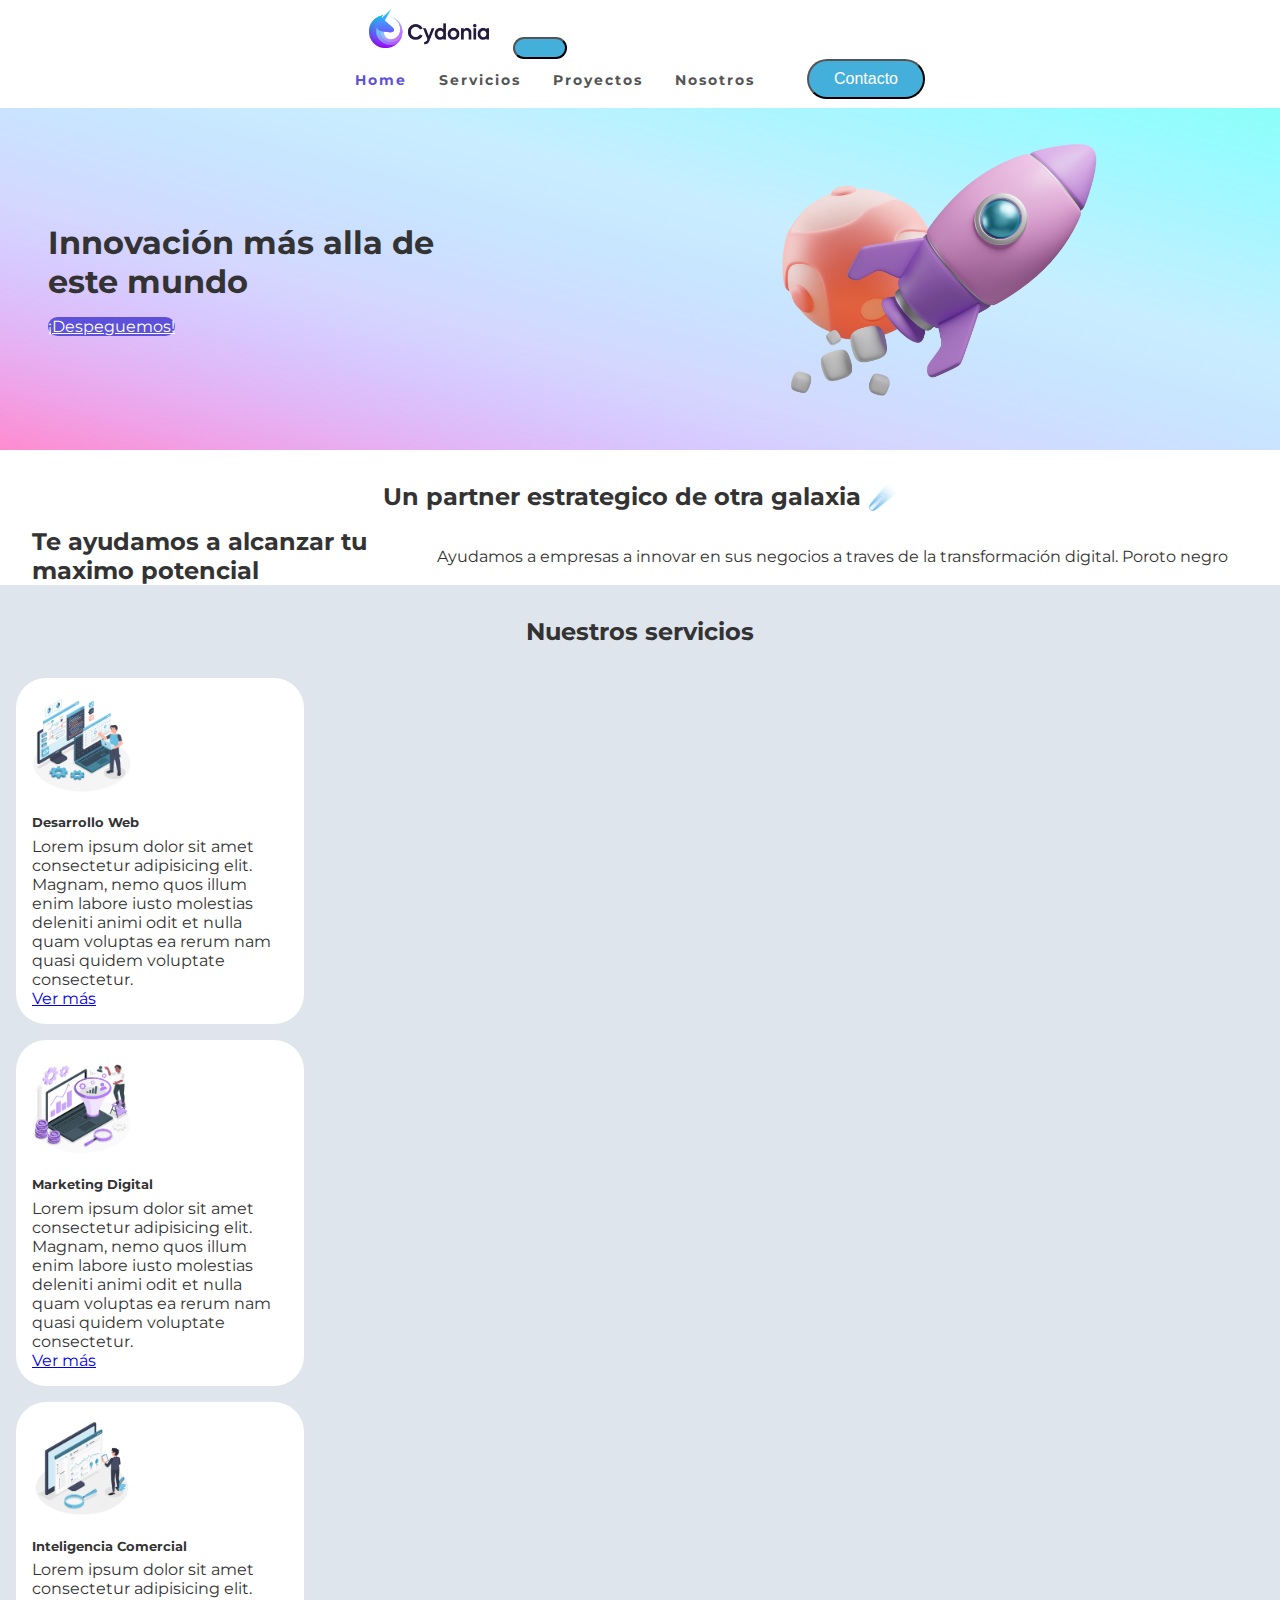
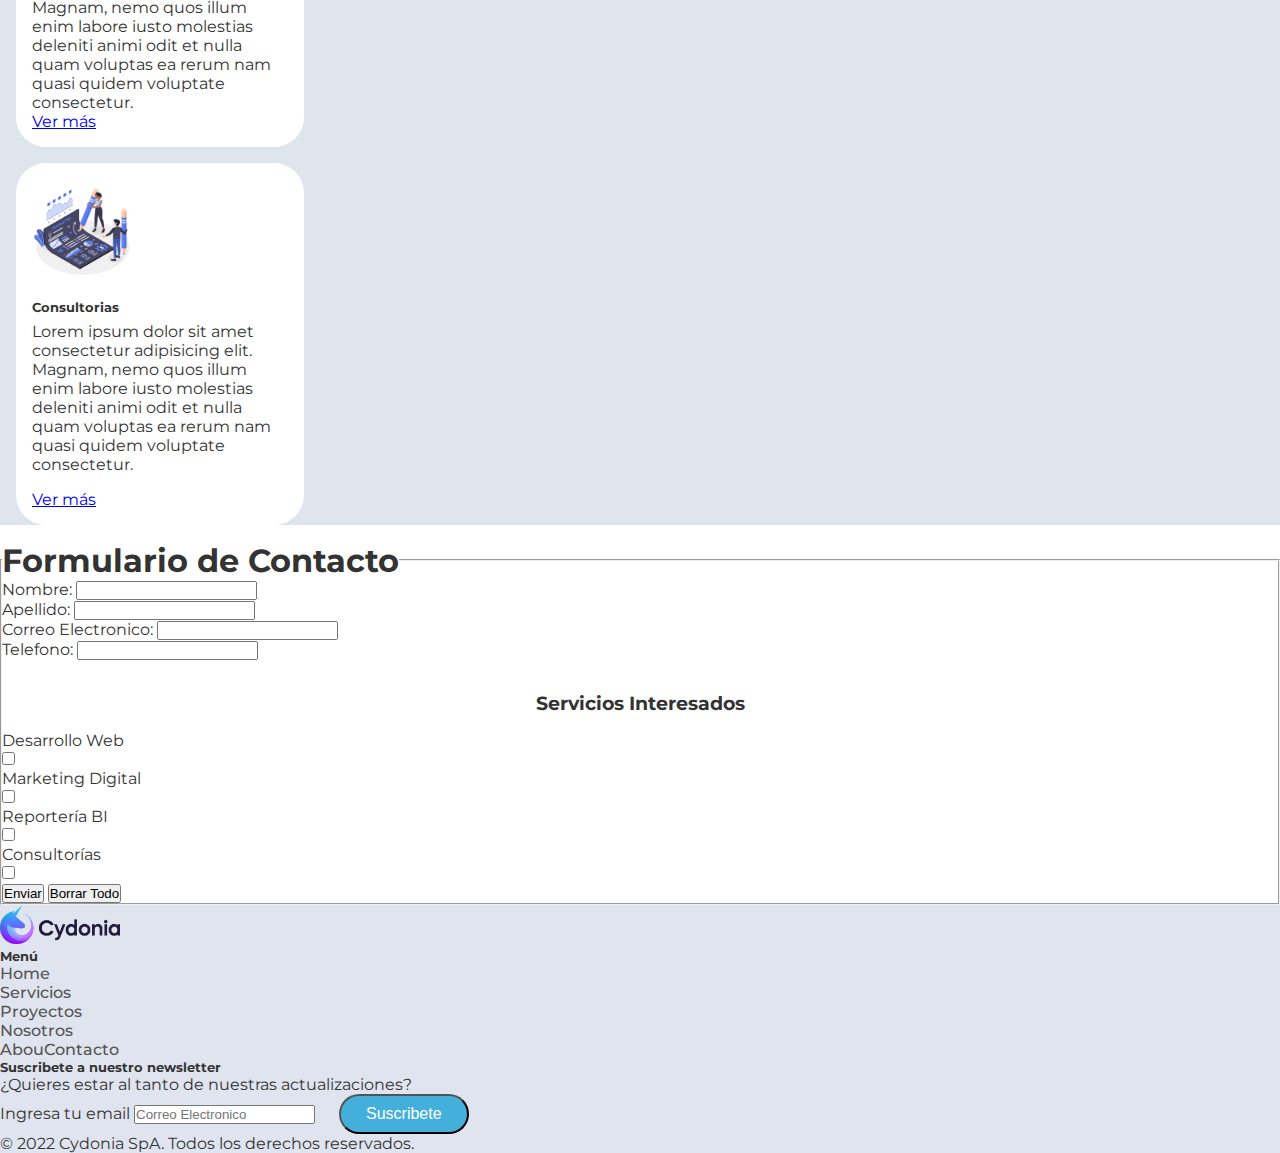
==== commit a2c72e1c: "Sass" ====
--- a/index.html
+++ b/index.html
@@ -19,7 +19,8 @@
 	<link rel="stylesheet" type="text/css" href="https://fonts.googleapis.com/css?family=Montserrat:300,300i,400,400i,600,600i,700,700i">
 	
   <!-- link css -->
-<link rel="stylesheet" href="assets/css/style.css">
+<link rel="stylesheet" href="assets/css/styles.css">
+
   
 
   <!-- Bootstrap CSS -->
--- a/assets/css/styles.css
+++ b/assets/css/styles.css
@@ -0,0 +1,230 @@
+* {
+  box-sizing: border-box;
+  margin: 0;
+  padding: 0;
+}
+
+body {
+  font-family: "Montserrat";
+  color: #333333;
+  background-color: #FFFFFF;
+}
+
+#navbar {
+  transition: all 0.5s;
+  padding: 20px 0;
+  display: flex;
+  justify-content: space-around;
+  align-items: center;
+  background-color: #ffffff;
+  min-height: 12vh;
+  font-family: "Montserrat", sans-serif;
+  height: 0px;
+}
+
+li a {
+  font-weight: 500;
+  font-size: 16px;
+  color: #555555;
+  text-decoration: none;
+}
+
+#logo {
+  cursor: pointer;
+  justify-items: start;
+  margin-left: 30px;
+  width: 50%;
+}
+
+#nav__list {
+  display: flex;
+  align-content: flex-end;
+  width: 20%;
+  align-items: center;
+}
+
+#nav__list li {
+  list-style-type: none;
+}
+
+#nav__list a {
+  text-decoration: none;
+  letter-spacing: 2px;
+  font-weight: bold;
+  font-size: 14px;
+  padding: 14px 16px;
+}
+
+#nav__list li a:hover:not(.active) {
+  color: #5d51dc;
+}
+
+#nav__list li a.active {
+  color: #5d51dc;
+}
+
+#nav__list li a {
+  transition: all 0.3 ease 0s;
+}
+
+button {
+  margin-left: 20px;
+  padding: 9px 25px;
+  background-color: rgb(68, 175, 218);
+  border-radius: 50px;
+  cursor: pointer;
+  transition: all 0.3 ease 0s;
+  font-weight: 500;
+  font-size: 16px;
+  color: #FFFFFF;
+  text-decoration: none;
+}
+
+button:hover {
+  background-color: rgba(82, 119, 240, 0.8);
+}
+
+/* Estilo Hero Banner */
+.Hero {
+  background-image: linear-gradient(to right top, #ff8bcf, #f0a1e7, #e2b6f6, #d7c8fe, #d4d7ff, #ccdfff, #c8e7ff, #c9edff, #b9f2ff, #a8f6ff, #98fbff, #8bfff8);
+  display: grid;
+  grid-template-columns: 40% 60%;
+  gap: 1.6em;
+  align-items: center;
+  justify-items: center;
+}
+
+.MainGrid .Hero__Titulo {
+  padding-left: 3em;
+}
+
+.MainGrid .Hero__Imagenes {
+  position: relative;
+  left: 0;
+  top: 0;
+}
+
+.MainGrid .Hero__Imagenes .Planeta {
+  -webkit-animation-name: floating;
+          animation-name: floating;
+  -webkit-animation-duration: 7s;
+          animation-duration: 7s;
+  -webkit-animation-iteration-count: infinite;
+          animation-iteration-count: infinite;
+  -webkit-animation-timing-function: ease-in-out;
+          animation-timing-function: ease-in-out;
+  margin-left: 50px;
+  margin-top: 55px;
+  position: absolute;
+  z-index: 1;
+}
+
+.MainGrid .Hero__Imagenes .Cohete {
+  -webkit-animation-name: floating;
+          animation-name: floating;
+  -webkit-animation-duration: 4s;
+          animation-duration: 4s;
+  -webkit-animation-iteration-count: infinite;
+          animation-iteration-count: infinite;
+  -webkit-animation-timing-function: ease-in-out;
+          animation-timing-function: ease-in-out;
+  margin-left: 30px;
+  margin-top: 5px;
+  position: relative;
+  z-index: 2;
+}
+
+@-webkit-keyframes floating {
+  0% {
+    transform: translate(0, 0px);
+  }
+  50% {
+    transform: translate(0, 15px);
+  }
+  100% {
+    transform: translate(0, 0px);
+  }
+}
+
+@keyframes floating {
+  0% {
+    transform: translate(0, 0px);
+  }
+  50% {
+    transform: translate(0, 15px);
+  }
+  100% {
+    transform: translate(0, 0px);
+  }
+}
+.MainGrid .Hero__Boton {
+  background-color: #5d51dc;
+  border-radius: 20px;
+  text-align: center;
+  height: -webkit-fit-content;
+  height: -moz-fit-content;
+  height: fit-content;
+  width: -webkit-max-content;
+  width: -moz-max-content;
+  width: max-content;
+  margin-top: 1em;
+}
+
+.MainGrid .Hero__Boton a {
+  color: white !important;
+}
+
+/* Estilo Texto Dinamico*/
+.Titulo {
+  text-align: center;
+  font-weight: bold;
+  padding: 2em 1em 1em 1em;
+}
+
+.TextoDinamico {
+  display: grid;
+  grid-template-columns: 30% 70%;
+  align-items: center;
+  justify-items: center;
+  gap: 1em;
+}
+
+.TextoDinamico__Subtitulo {
+  padding-left: 2em;
+}
+
+.TextoDinamico__Parrafo {
+  padding-right: 2em;
+}
+
+/* Estilo para Card Servicios */
+.Servicios {
+  background-color: #DFE5ED;
+}
+
+.Servicios .Card {
+  background-color: #FFFFFF;
+  border-radius: 30px;
+  margin: 1em 1em 1em 1em;
+  padding: 1em 1em 1em 1em;
+}
+
+.Servicios .Card__Img {
+  height: 100px;
+  width: 100px;
+  align-self: center;
+  justify-self: center;
+  margin-bottom: 1em;
+}
+
+.Servicios .Card_Tittle {
+  margin-bottom: 0.5em;
+}
+
+.Servicios .Card_Description {
+  margin-bottom: 1em;
+}
+
+#footer {
+  background-color: #DFE4EE;
+}/*# sourceMappingURL=styles.css.map */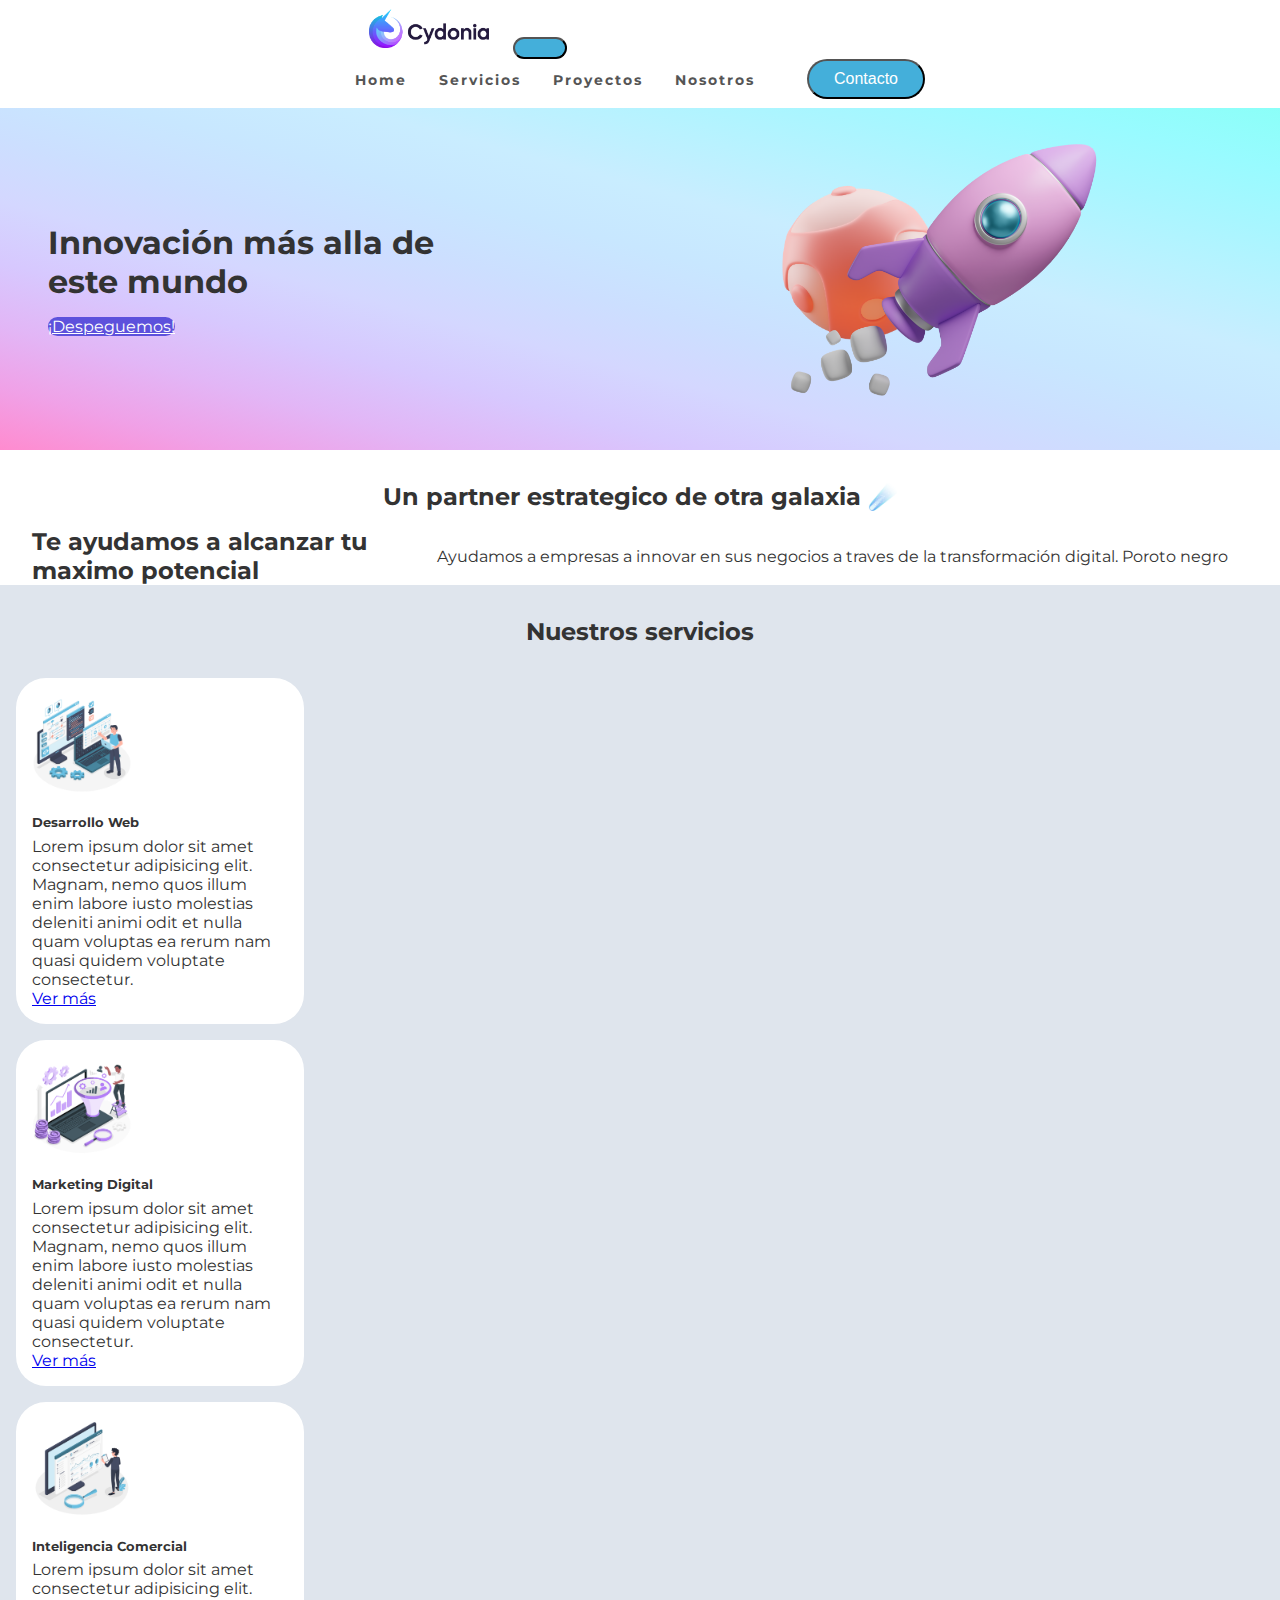
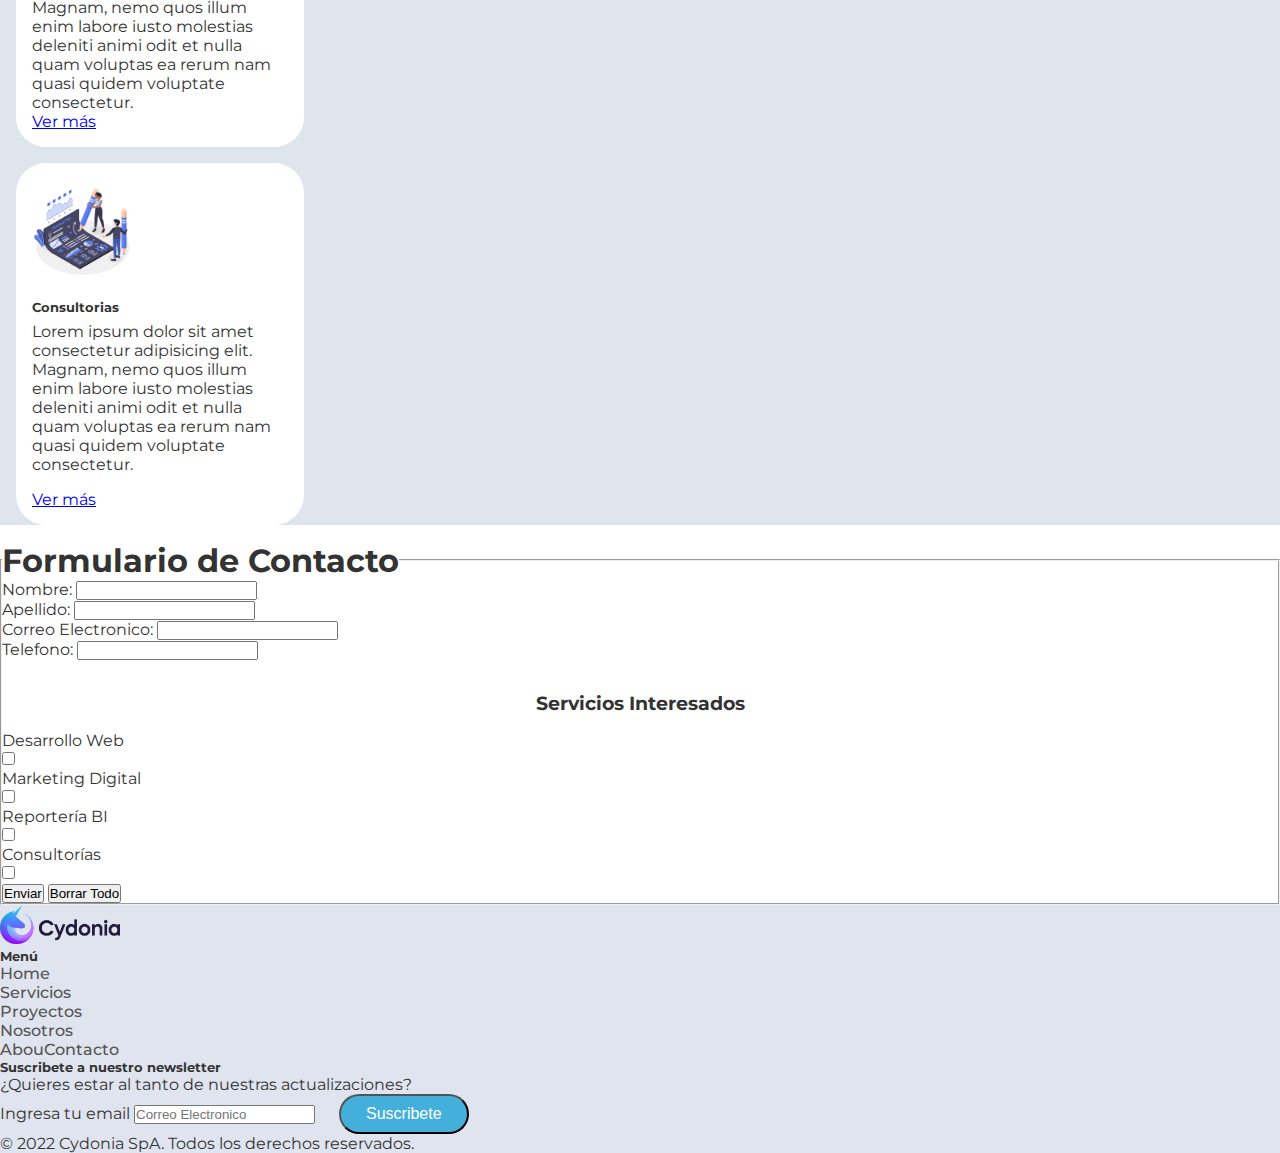
==== commit 0d256a8f: "list" ====
--- a/index.html
+++ b/index.html
@@ -20,8 +20,6 @@
 	
   <!-- link css -->
 <link rel="stylesheet" href="assets/css/styles.css">
-
-  
 
   <!-- Bootstrap CSS -->
 <link href="https://cdn.jsdelivr.net/npm/bootstrap@5.2.0-beta1/dist/css/bootstrap.min.css" rel="stylesheet" integrity="sha384-0evHe/X+R7YkIZDRvuzKMRqM+OrBnVFBL6DOitfPri4tjfHxaWutUpFmBp4vmVor" crossorigin="anonymous">
--- a/assets/css/styles.css
+++ b/assets/css/styles.css
@@ -42,29 +42,22 @@
   width: 20%;
   align-items: center;
 }
-
 #nav__list li {
   list-style-type: none;
 }
-
-#nav__list a {
+#nav__list li a {
   text-decoration: none;
   letter-spacing: 2px;
   font-weight: bold;
   font-size: 14px;
   padding: 14px 16px;
-}
-
-#nav__list li a:hover:not(.active) {
+  transition: all 0.3 ease 0s;
+}
+#nav__list li ahover:not(.active) {
   color: #5d51dc;
 }
-
-#nav__list li a.active {
+#nav__list li a .active {
   color: #5d51dc;
-}
-
-#nav__list li a {
-  transition: all 0.3 ease 0s;
 }
 
 button {
@@ -79,13 +72,12 @@
   color: #FFFFFF;
   text-decoration: none;
 }
-
-button:hover {
+buttonhover {
   background-color: rgba(82, 119, 240, 0.8);
 }
 
 /* Estilo Hero Banner */
-.Hero {
+.MainGrid .Hero {
   background-image: linear-gradient(to right top, #ff8bcf, #f0a1e7, #e2b6f6, #d7c8fe, #d4d7ff, #ccdfff, #c8e7ff, #c9edff, #b9f2ff, #a8f6ff, #98fbff, #8bfff8);
   display: grid;
   grid-template-columns: 40% 60%;
@@ -93,17 +85,14 @@
   align-items: center;
   justify-items: center;
 }
-
 .MainGrid .Hero__Titulo {
   padding-left: 3em;
 }
-
 .MainGrid .Hero__Imagenes {
   position: relative;
   left: 0;
   top: 0;
 }
-
 .MainGrid .Hero__Imagenes .Planeta {
   -webkit-animation-name: floating;
           animation-name: floating;
@@ -118,7 +107,6 @@
   position: absolute;
   z-index: 1;
 }
-
 .MainGrid .Hero__Imagenes .Cohete {
   -webkit-animation-name: floating;
           animation-name: floating;
@@ -133,7 +121,6 @@
   position: relative;
   z-index: 2;
 }
-
 @-webkit-keyframes floating {
   0% {
     transform: translate(0, 0px);
@@ -145,7 +132,6 @@
     transform: translate(0, 0px);
   }
 }
-
 @keyframes floating {
   0% {
     transform: translate(0, 0px);
@@ -169,7 +155,6 @@
   width: max-content;
   margin-top: 1em;
 }
-
 .MainGrid .Hero__Boton a {
   color: white !important;
 }
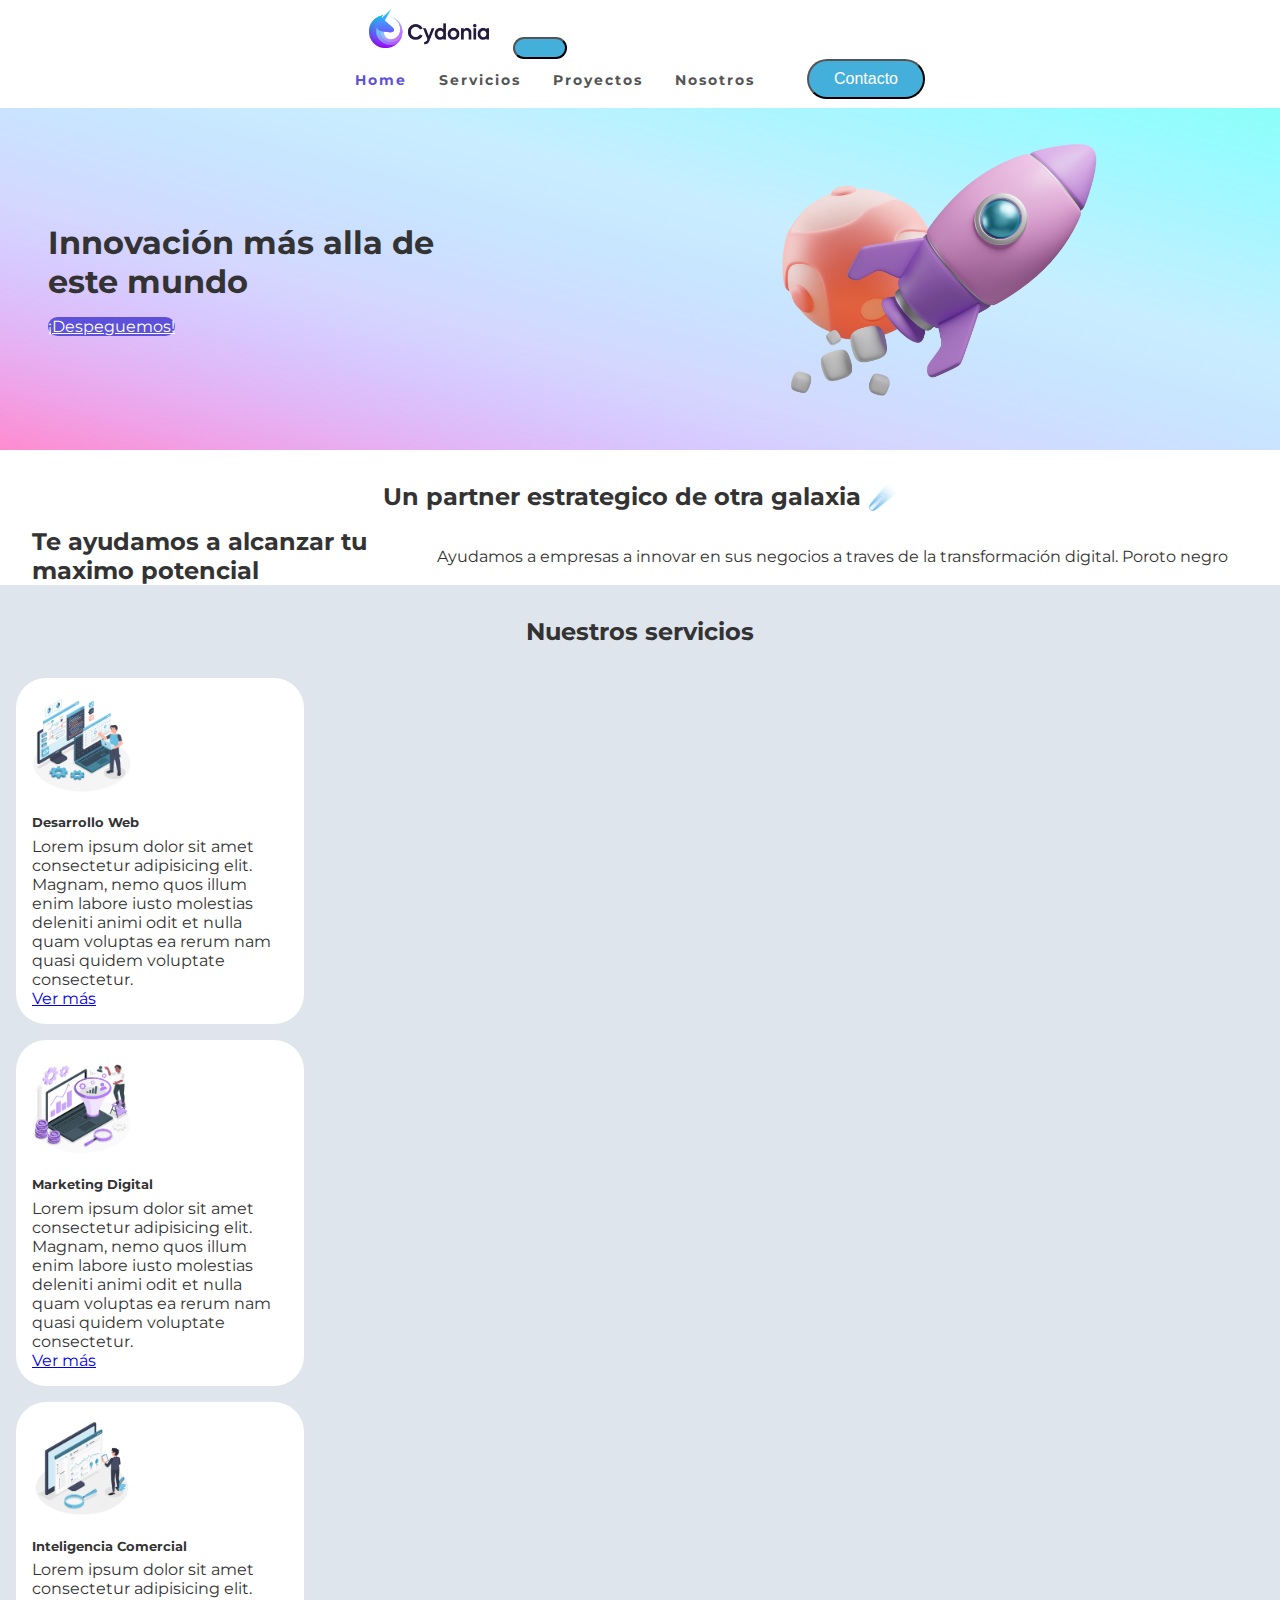
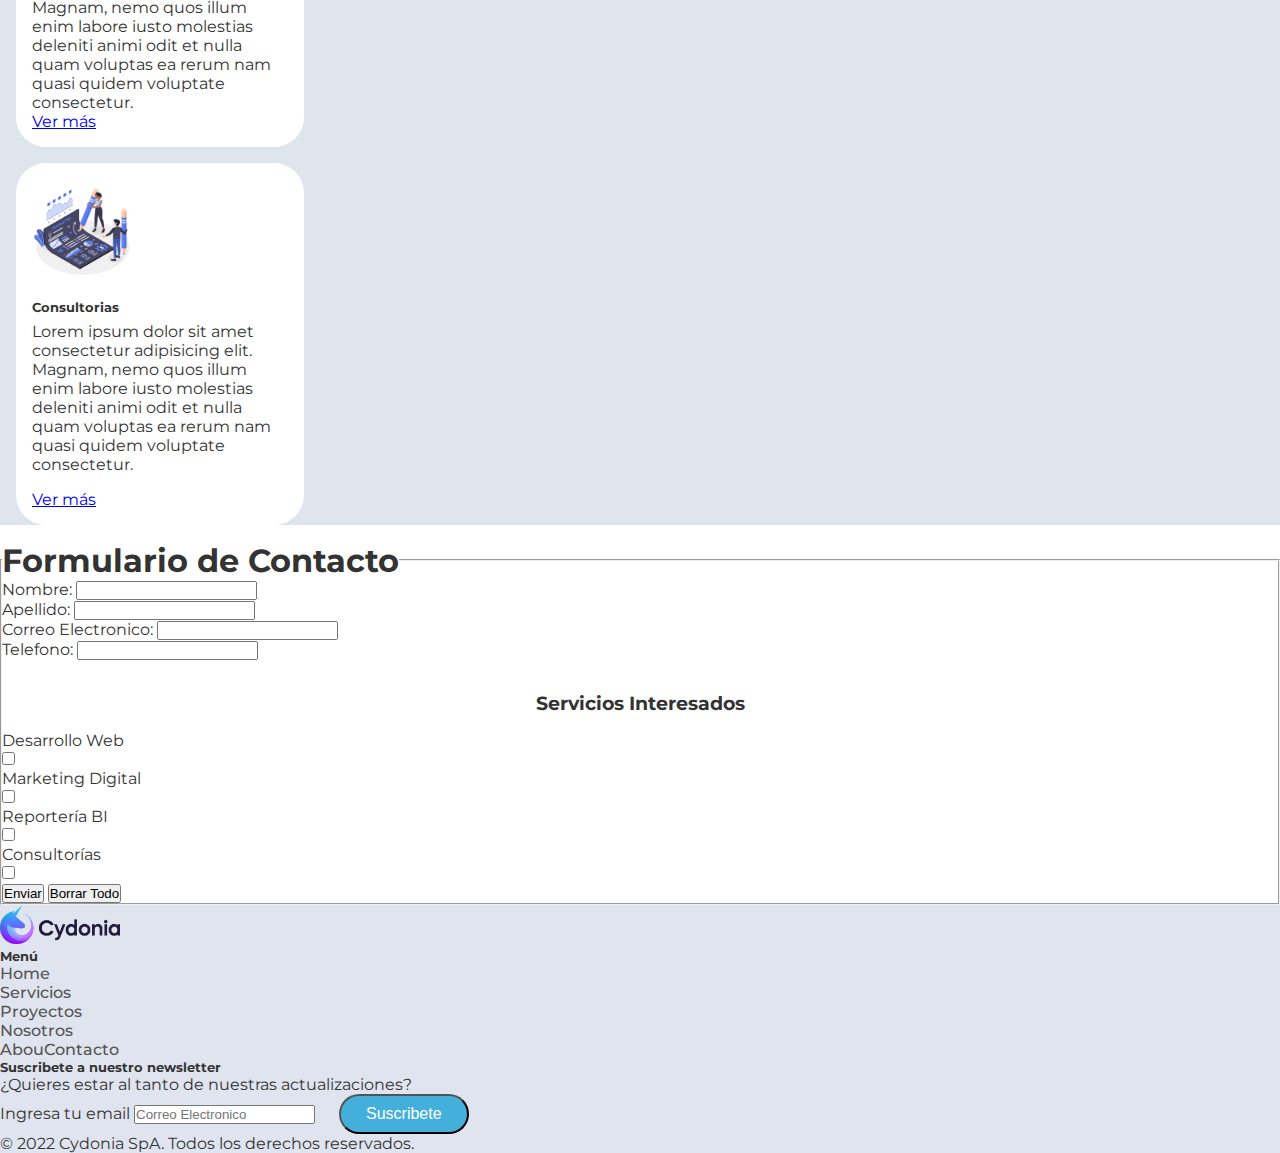
==== commit df7af47b: "titulos" ====
--- a/index.html
+++ b/index.html
@@ -7,8 +7,8 @@
 
 
   <title>Cydonia - Transformación Digital</title>
-  <meta content="" name="description">
-  <meta content="" name="keywords">
+  <meta name="description" content="Consultoria especializada en transformacion digital" >
+  <meta name="keywords" content="Innovacion, transformacion digital, marketing digital">
 
   <!-- Favicons -->
   <link href="assets/img/favicon.png" rel="icon">
--- a/assets/css/styles.css
+++ b/assets/css/styles.css
@@ -53,10 +53,10 @@
   padding: 14px 16px;
   transition: all 0.3 ease 0s;
 }
-#nav__list li ahover:not(.active) {
+#nav__list li :hover:not(.active) {
   color: #5d51dc;
 }
-#nav__list li a .active {
+#nav__list li .active {
   color: #5d51dc;
 }
 
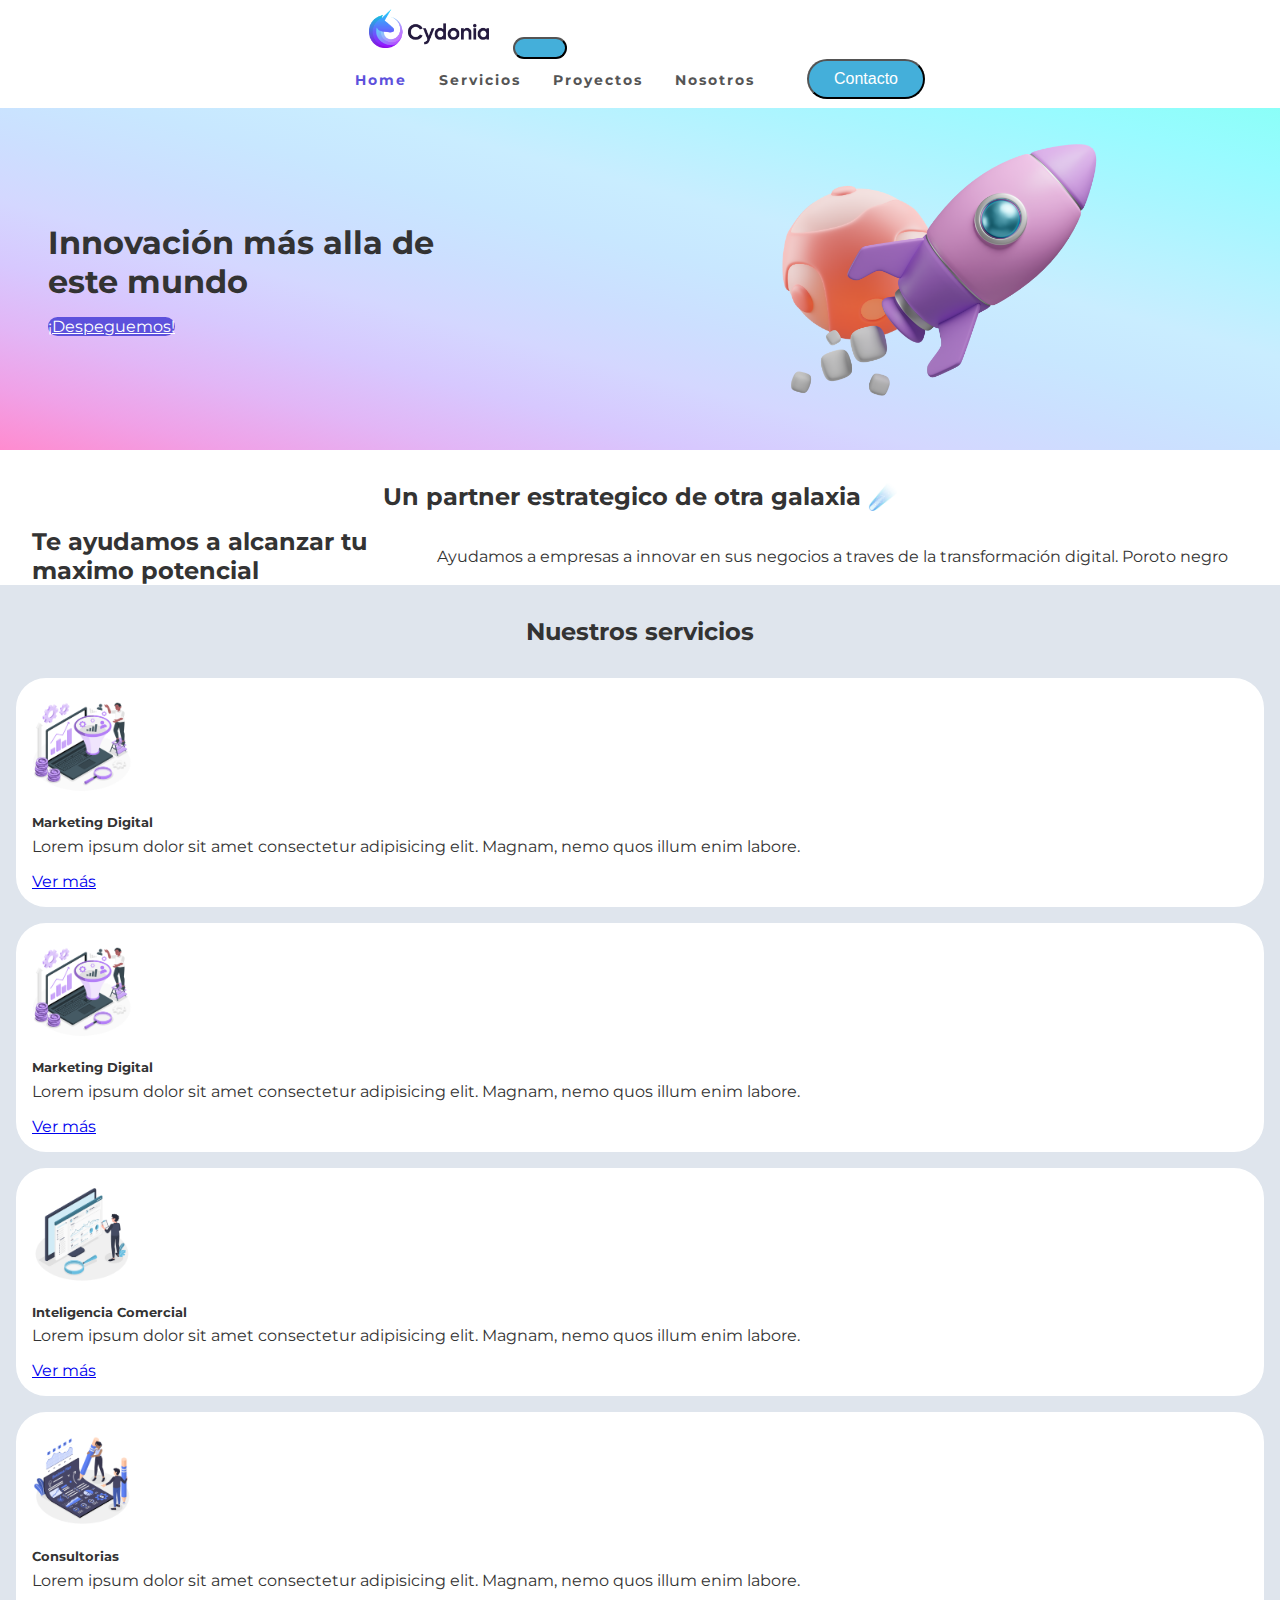
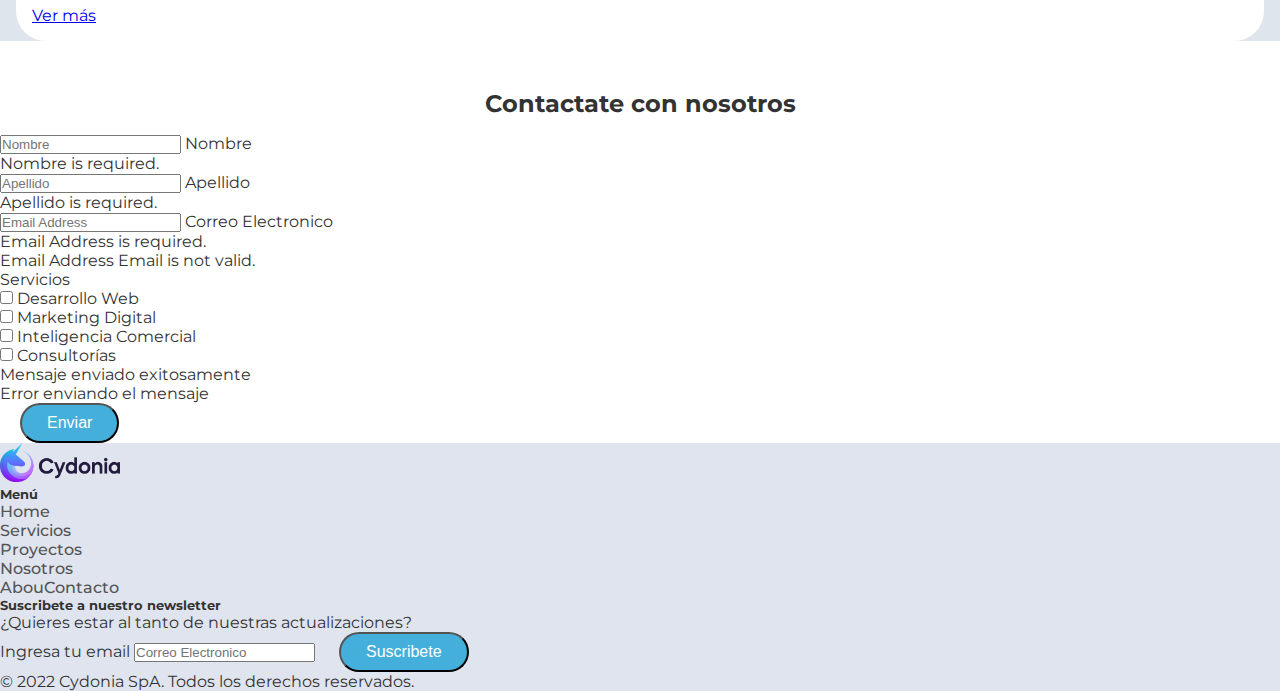
==== commit 4bad5669: "serv" ====
--- a/index.html
+++ b/index.html
@@ -105,127 +105,116 @@
         <h2>Nuestros servicios</h2>
       </div>
 
-    <div class="col-3">
-      <div class="Card" style="width: 18rem;">
-        <img class= "Card__Img" src="assets/img/Desarrollo-Web.png" class="card-img-top" alt="Desarrollo_web">
-        <div class="card-body">
-          <h5 class="Card_Tittle" class="card-title">Desarrollo Web</h5>
-          <p class="card-text">Lorem ipsum dolor sit amet consectetur adipisicing elit. Magnam, nemo quos illum enim labore iusto molestias deleniti animi odit et nulla quam voluptas ea rerum nam quasi quidem voluptate consectetur.</p>
-          <a href="#" class="btn btn-primary">Ver más</a>
-        </div>
-      </div>
-    </div>
-
-    <div class="col-3">
-      <div class="Card" style="width: 18rem;">
-        <img class= "Card__Img" src="assets/img/Marketing-Digital.png" class="card-img-top" alt="Marketing_digital">
-        <div class="card-body">
-          <h5 class="Card_Tittle" class="card-title">Marketing Digital</h5>
-          <p class="card-text">Lorem ipsum dolor sit amet consectetur adipisicing elit. Magnam, nemo quos illum enim labore iusto molestias deleniti animi odit et nulla quam voluptas ea rerum nam quasi quidem voluptate consectetur.</p>
-          <a href="#" class="btn btn-primary">Ver más</a>
-        </div>
-      </div>
-    </div>
-
-    <div class="col-3">
-      <div class="Card" style="width: 18rem;">
-        <img class= "Card__Img" src="assets/img/Inteligencia-Comercial.png" class="card-img-top" alt="Inteligencia_comercial">
-        <div class="card-body">
-          <h5 class="Card_Tittle" class="card-title">Inteligencia Comercial</h5>
-          <p class="card-text">Lorem ipsum dolor sit amet consectetur adipisicing elit. Magnam, nemo quos illum enim labore iusto molestias deleniti animi odit et nulla quam voluptas ea rerum nam quasi quidem voluptate consectetur.</p>
-          <a href="#" class="btn btn-primary">Ver más</a>
-        </div>
-      </div>
-    </div>
-
-    <div class="col-3">
-      <div class="Card" style="width: 18rem;">
-        <img class= "Card__Img" src="assets/img/Consultorias.png" class="card-img-top" alt="Consultorias">
-        <div class="card-body">
-          <h5 class="Card_Tittle" class="card-title">Consultorias</h5>
-          <p class="Card_Description" class="card-text">Lorem ipsum dolor sit amet consectetur adipisicing elit. Magnam, nemo quos illum enim labore iusto molestias deleniti animi odit et nulla quam voluptas ea rerum nam quasi quidem voluptate consectetur.</p>
-          <a href="#" class="btn btn-primary">Ver más</a>
-        </div>
-      </div>
-    </div>
-
-  </div>
+      <div class="row row-cols-1 row-cols-md-4 g-4">
+
+        <div class="col">
+          <div class="Card">
+            <img class= "Card__Img" src="assets/img/Marketing-Digital.png" class="card-img-top" alt="Marketing_digital">
+            <div class="card-body">
+              <h5 class="Card_Tittle" class="card-title">Marketing Digital</h5>
+              <p class="Card_Description">Lorem ipsum dolor sit amet consectetur adipisicing elit. Magnam, nemo quos illum enim labore.</p>
+              <a href="#" class="btn btn-primary">Ver más</a>
+            </div>
+          </div>
+        </div>
+
+        <div class="col">
+          <div class="Card">
+            <img class= "Card__Img" src="assets/img/Marketing-Digital.png" class="card-img-top" alt="Marketing_digital">
+            <div class="card-body">
+              <h5 class="Card_Tittle" class="card-title">Marketing Digital</h5>
+              <p class="Card_Description">Lorem ipsum dolor sit amet consectetur adipisicing elit. Magnam, nemo quos illum enim labore.</p>
+              <a href="#" class="btn btn-primary">Ver más</a>
+            </div>
+          </div>
+        </div>
+        
+        <div class="col">
+          <div class="Card">
+            <img class= "Card__Img" src="assets/img/Inteligencia-Comercial.png" class="card-img-top" alt="Inteligencia_comercial">
+            <div class="card-body">
+              <h5 class="Card_Tittle" class="card-title">Inteligencia Comercial</h5>
+              <p class="Card_Description">Lorem ipsum dolor sit amet consectetur adipisicing elit. Magnam, nemo quos illum enim labore.</p>
+              <a href="#" class="btn btn-primary">Ver más</a>
+            </div>
+          </div>
+        </div>
+
+        <div class="col">
+          <div class="Card">
+            <img class= "Card__Img" src="assets/img/Consultorias.png" class="card-img-top" alt="Consultorias">
+            <div class="card-body">
+              <h5 class="Card_Tittle" class="card-title">Consultorias</h5>
+              <p class="Card_Description">Lorem ipsum dolor sit amet consectetur adipisicing elit. Magnam, nemo quos illum enim labore.</p>
+              <a href="#" class="btn btn-primary">Ver más</a>
+            </div>
+          </div>
+        </div>
+
+  </div>
+</section>
+
+
+<!-- ======= Formulario de Contacto ======= -->
+
+<div class="Titulo">
+  <h2>Contactate con nosotros</h2>
 </div>
-</section>
-
-
-
-<!-- <section class="Servicios">
-
-  <div class="Card">
-    <img class= "Card__Img" src="assets/img/Desarrollo-Web.png" alt="">
-    <h2 Class="Card_Tittle">Desarrollo Web</h2>
-    <p class="Card_Description">Lorem ipsum dolor sit amet consectetur adipisicing elit. Magnam, nemo quos illum enim labore iusto molestias deleniti animi odit et nulla quam voluptas ea rerum nam quasi quidem voluptate consectetur.</p>
-    <h3 class="Boton"><a href="desarrollo_web.html"></a>Ver más</h3><br>
-  </div>
-
-  <div class="Card">
-    <img class= "Card__Img" src="assets/img/Marketing-Digital.png" alt="">
-    <h2 Class="Card_Tittle">Marketing Digital</h2>
-    <p class="Card_Description">Lorem ipsum dolor sit amet consectetur adipisicing elit. Magnam, nemo quos illum enim labore iusto molestias deleniti animi odit et nulla quam voluptas ea rerum nam quasi quidem voluptate consectetur.</p>
-    <h3 class="Boton"><a href="marketing_digital.html"></a>Ver más</h3><br>
-  </div>
-
-  <div class="Card">
-    <img class= "Card__Img" src="assets/img/Inteligencia-Comercial.png" alt="">
-    <h2 Class="Card_Tittle">Inteligencia Comercial</h2>
-    <p class="Card_Description">Lorem ipsum dolor sit amet consectetur adipisicing elit. Magnam, nemo quos illum enim labore iusto molestias deleniti animi odit et nulla quam voluptas ea rerum nam quasi quidem voluptate consectetur.</p>
-    <h3 class="Boton"><a href="inteligencia_comercial.html"></a>Ver más</h3><br>
-  </div>
-
-  <div class="Card">
-    <img class= "Card__Img" src="assets/img/Consultorias.png"  alt="">
-    <h2 Class="Card_Tittle">Consultorias</h2>
-    <p class="Card_Description">Lorem ipsum dolor sit amet consectetur adipisicing elit. Magnam, nemo quos illum enim labore iusto molestias deleniti animi odit et nulla quam voluptas ea rerum nam quasi quidem voluptate consectetur.</p>
-    <h3 class="Boton"><a href="consultorias.html"></a>Ver más</h3><br>
-  </div>
-
-</section>
-
-<!-- ======= Formulario de Contacto ======= -->
-<section class="Formulario">
-  <div>
-    <form action="">
-      <fieldset>
-          <legend><h1>Formulario de Contacto</h1></legend>
-          
-            <div><label for="nombre">Nombre:</label>
-              <input type="text" name="nombre">
-            <div><label for="apellido">Apellido:</label>
-              <input type="text" name="apellido">
-            <div><label for="email">Correo Electronico:</label>
-              <input type="text" name="apellido">
-            <div><label for="telefono">Telefono:</label>
-              <input type="text" name="apellido">    
-            </div>
-            
-            <div class="Titulo">
-              <h3>Servicios Interesados</h3>
-            </div>
-
-              <div class="ServiciosFormulario">
-                <div>Desarrollo Web</div>
-                  <input type="checkbox" name="Acepta" value="1">
-                <div>Marketing Digital</div>
-                  <input type="checkbox" name="Acepta" value="1">
-                <div>Reportería BI</div>
-                  <input type="checkbox" name="Acepta" value="1">
-                <div>Consultorías</div>
-                  <input type="checkbox" name="Acepta" value="1">
-                
-                <div>
-                  <input type="submit" value="Enviar"/>
-                  <input type="reset" value="Borrar Todo"/>
-                </div>
-      </fieldset>
-    </form>
-  </div>
-</section>
+
+<div class="container px-5 my-5">
+  <form id="contactForm" data-sb-form-api-token="API_TOKEN">
+      <div class="form-floating mb-3">
+          <input class="form-control" id="nombre" type="text" placeholder="Nombre" data-sb-validations="required" />
+          <label for="nombre">Nombre</label>
+          <div class="invalid-feedback" data-sb-feedback="nombre:required">Nombre is required.</div>
+      </div>
+      <div class="form-floating mb-3">
+          <input class="form-control" id="apellido" type="text" placeholder="Apellido" data-sb-validations="required" />
+          <label for="apellido">Apellido</label>
+          <div class="invalid-feedback" data-sb-feedback="apellido:required">Apellido is required.</div>
+      </div>
+      <div class="form-floating mb-3">
+          <input class="form-control" id="emailAddress" type="email" placeholder="Email Address" data-sb-validations="required,email" />
+          <label for="emailAddress">Correo Electronico</label>
+          <div class="invalid-feedback" data-sb-feedback="emailAddress:required">Email Address is required.</div>
+          <div class="invalid-feedback" data-sb-feedback="emailAddress:email">Email Address Email is not valid.</div>
+      </div>
+
+      <div class="mb-3">
+          <label class="form-label d-block">Servicios</label>
+          <div class="form-check form-check-inline">
+              <input class="form-check-input" id="desarrolloWeb" type="checkbox" name="servicios" data-sb-validations="" />
+              <label class="form-check-label" for="desarrolloWeb">Desarrollo Web</label>
+          </div>
+          <div class="form-check form-check-inline">
+              <input class="form-check-input" id="marketingDigital" type="checkbox" name="servicios" data-sb-validations="" />
+              <label class="form-check-label" for="marketingDigital">Marketing Digital</label>
+          </div>
+          <div class="form-check form-check-inline">
+              <input class="form-check-input" id="inteligenciaComercial" type="checkbox" name="servicios" data-sb-validations="" />
+              <label class="form-check-label" for="inteligenciaComercial">Inteligencia Comercial</label>
+          </div>
+          <div class="form-check form-check-inline">
+              <input class="form-check-input" id="consultorias" type="checkbox" name="servicios" data-sb-validations="" />
+              <label class="form-check-label" for="consultorias">Consultorías</label>
+          </div>
+      </div>
+      <div class="d-none" id="submitSuccessMessage">
+          <div class="text-center mb-3">
+              <div class="fw-bolder">Mensaje enviado exitosamente</div>
+
+          </div>
+      </div>
+      <div class="d-none" id="submitErrorMessage">
+          <div class="text-center text-danger mb-3">Error enviando el mensaje</div>
+      </div>
+      <div class="d-grid">
+          <button class="btn btn-primary btn-lg disabled" id="submitButton" type="submit">Enviar</button>
+      </div>
+  </form>
+</div>
+
+
 
 <!-- ======= Footer ======= -->
 
@@ -277,6 +266,7 @@
 <script src="https://cdn.jsdelivr.net/npm/bootstrap@5.2.0-beta1/dist/js/bootstrap.bundle.min.js" integrity="sha384-pprn3073KE6tl6bjs2QrFaJGz5/SUsLqktiwsUTF55Jfv3qYSDhgCecCxMW52nD2" crossorigin="anonymous"></script>
 <script src="js/wow.min.js"></script>
 <script> new WOW().init();</script>
+<script src="https://cdn.startbootstrap.com/sb-forms-latest.js"></script>
 
 </body>
 </html>